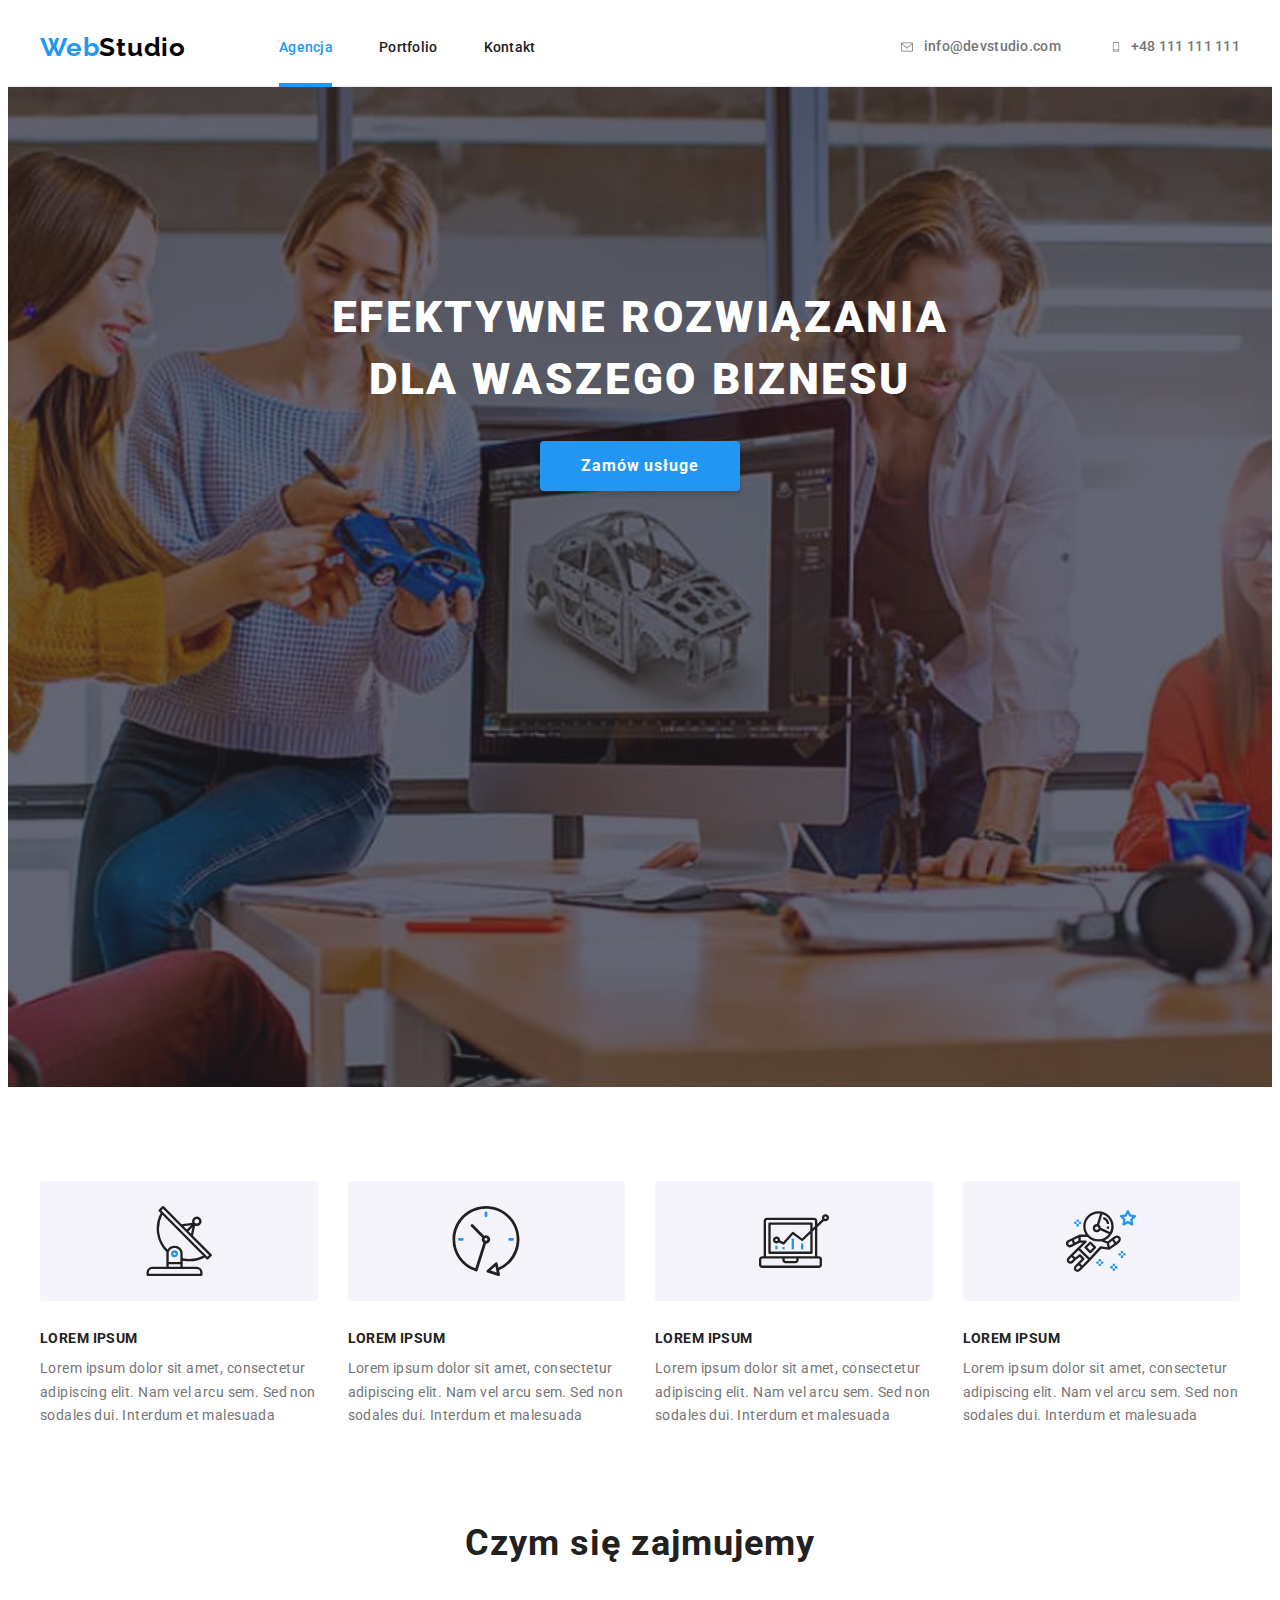
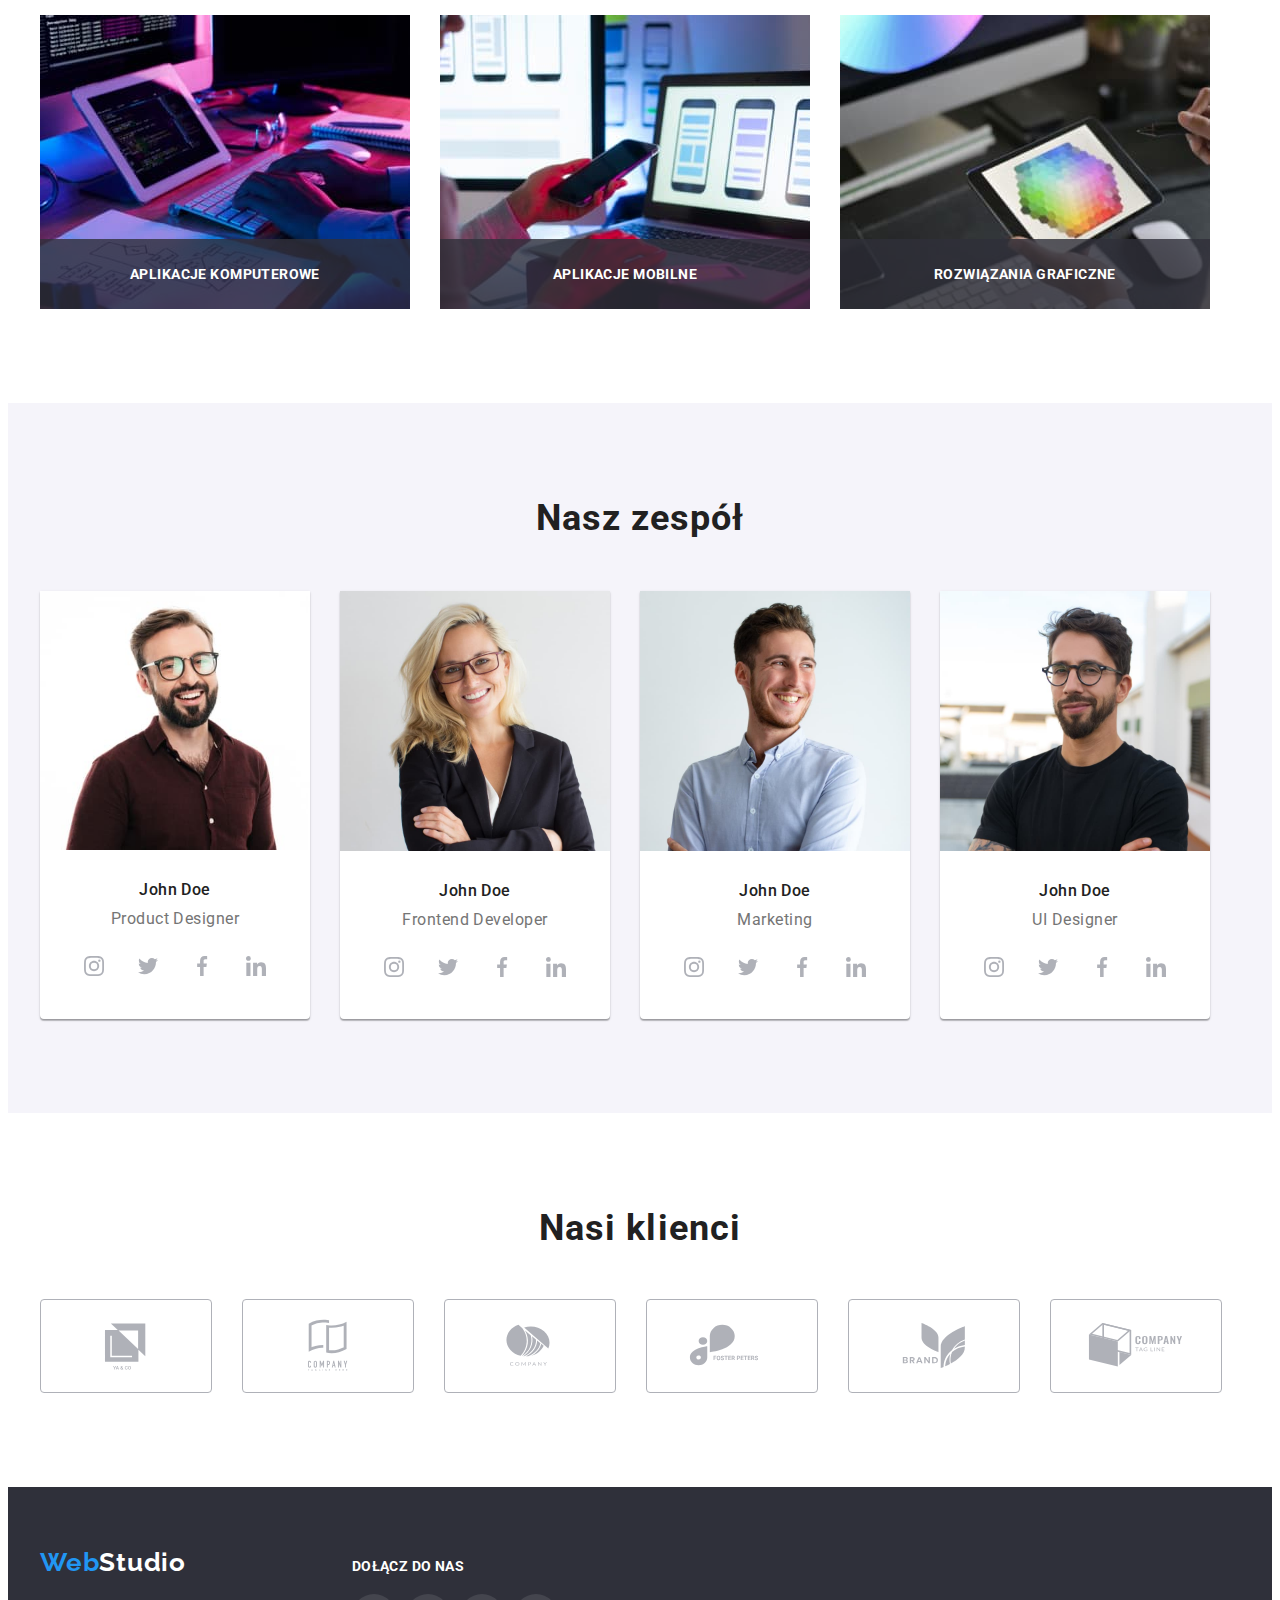
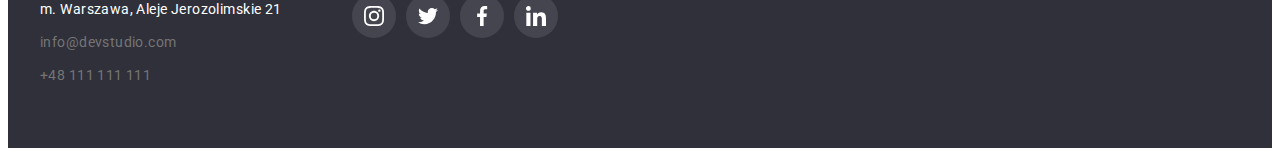
==== index.html @ 90dc6b19 "Initial commit" ====
<!DOCTYPE html>
<html lang="pl">
  <head>
    <meta charset="UTF-8" />
    <meta http-equiv="X-UA-Compatible" content="IE=edge" />
    <meta name="viewport" content="width=device-width, initial-scale=1.0" />
    <title>WebStudio</title>

    <link rel="preconnect" href="https://fonts.googleapis.com" />
    <link rel="preconnect" href="https://fonts.gstatic.com" crossorigin />
    <link
      href="https://fonts.googleapis.com/css2?family=Raleway:wght@700&family=Roboto:wght@400;500;700;900&display=swap"
      rel="stylesheet"
    />
    <link
      rel="stylesheet"
      href="https://cdnjs.cloudflare.com/ajax/libs/modern-normalize/2.0.0/modern-normalize.min.css"
      integrity="sha512-4xo8blKMVCiXpTaLzQSLSw3KFOVPWhm/TRtuPVc4WG6kUgjH6J03IBuG7JZPkcWMxJ5huwaBpOpnwYElP/m6wg=="
      crossorigin="anonymous"
      referrerpolicy="no-referrer"
    />
    <link rel="stylesheet" href="./css/styles.css" />
  </head>

  <body>
    <header class="border">
      <div class="header container">
        <a href="./index.html" class="logo-web"
          >Web<span class="logo-studio">Studio</span></a
        >
        <nav>
          <ul class="header-nav">
            <li>
              <a class="header-link current" href="./index.html">Agencja</a>
              <div class="underscore-index"></div>
            </li>
            <li>
              <a class="header-link" href="./portfolio.html">Portfolio</a>
            </li>
            <li>
              <a class="header-link" href="./index.html">Kontakt</a>
            </li>
          </ul>
        </nav>
        <ul class="header-mail-tel">
          <li class="header-mail-box">
            <a class="header-contact" href="mailto:info@devstudio.com">
              <svg
              class="header-icon" 
              width="16px"
              height="12px">
                <use href="./images/icons.svg#icon-envelope-1"></use>
              </svg>info@devstudio.com</a>
          </li>
          <li class="header-tel-box">
            <a class="header-contact" href="tel:+48111111111">
              <svg
              class="header-icon"
              width="10px"
              height="16px">
                <use href="./images/icons.svg#icon-smartphone"></use>
              </svg>+48 111 111 111</a>
             
          </li>
        </ul>
      </div>
    </header>

    <main>
      <section class="webstudio-section">
        <div class="container">
          <h1 class="webstudio-h1">
            EFEKTYWNE ROZWIĄZANIA DLA WASZEGO BIZNESU
          </h1>
          <button data-modal-open class="button-webstudio" type="button">Zamów usługe</button>
          <div class="backdrop is-hidden" data-modal>
            <div class="modal">
              <button class="close" data-modal-close>
                <svg width="11" height="11">
                 <use href="./images/close-icon.svg#icon-Vector"></use>
                </svg>
              </button>
            </div>
          </div>
        </div>
      </section>
      <section class="section">
        <div class="container">
          <ul class="lorem-section">
            <li>
            <div class="lorem-block">
              <svg 
              class="lorem-icon"
              width="70px"
              height="70px">
                <use href="./images/icons.svg#icon-aerial"></use>
              </svg>
               </div>
              <h2 class="lorem-h2">LOREM IPSUM</h2>
              <p class="paragraph-lorem">
                Lorem ipsum dolor sit amet, consectetur adipiscing elit. Nam vel
                arcu sem. Sed non sodales dui. Interdum et malesuada
              </p>
            </li>

            <li>
              <div class="lorem-block">
                <svg
              class="lorem-icon"
               width="70px"
              height="70px">
                <use href="./images/icons.svg#icon-clock-1"></use>
              </svg>
              </div>
              <h2 class="lorem-h2">LOREM IPSUM</h2>
              <p class="paragraph-lorem">
                Lorem ipsum dolor sit amet, consectetur adipiscing elit. Nam vel
                arcu sem. Sed non sodales dui. Interdum et malesuada
              </p>
            </li>

            <li>
                <div class="lorem-block">
                  <svg
              class="lorem-icon"
               width="70px"
              height="70px">
                <use href="./images/icons.svg#icon-diagram-1"></use>
              </svg>
               </div>
              <h2 class="lorem-h2">LOREM IPSUM</h2>
              <p class="paragraph-lorem">
                Lorem ipsum dolor sit amet, consectetur adipiscing elit. Nam vel
                arcu sem. Sed non sodales dui. Interdum et malesuada
              </p>
            </li>

            <li>
              <div class="lorem-block">
                <svg
              class="lorem-icon"
              width="70px"
              height="70px">
                <use href="./images/icons.svg#icon-astronaut-1"></use>
            </svg>
            </div>
              <h2 class="lorem-h2">LOREM IPSUM</h2>
              <p class="paragraph-lorem">
                Lorem ipsum dolor sit amet, consectetur adipiscing elit. Nam vel
                arcu sem. Sed non sodales dui. Interdum et malesuada
              </p>
            </li>

          </ul>
        </div>
      </section>
      <section class="section work">
        <div class="container">
          <h2 class="our-job-h2">Czym się zajmujemy</h2>
          <ul class="our-job-block">
            <li class="img-label">
              <img
                src="./images/img.jpg"
                alt="typing on keyboard"
                width="370"
                height="294"
              />
                <p class="label">Aplikacje komputerowe</p>
            </li>
            <li class="img-label">
              <img
                src="./images/box2.jpg"
                alt="phone holding"
                width="370"
                height="294"
              />
                <p class="label">Aplikacje mobilne</p>
            </li>
            <li class="img-label">
              <img
                src="./images/box3.jpg"
                alt="tablet holding"
                width="370"
                height="294"
              />
                <p class="label">Rozwiązania graficzne</p>
            </li>
          </ul>
        </div>
      </section>
      <section class="our-team section">
        <div class="container">
          <h2 class="our-team-h2">Nasz zespół</h2>

          <ul class="our-team-block">
            <li class="our-team-frame">
              <img
                src="./images/img(1).jpg"
                alt="smiling man"
                width="270"
                height="260"
              />
              <div class="under-photo">
                <h3 class="photo-name">John Doe</h3>
                <p class="work-position">Product Designer</p>
               <ul class="social-media">
                <li>
                    <a href="#" class="social-media-icons">
                      <svg
                        class="media-icons"
                        width="20px"
                        height="20px"
                      >
                        <use
                          href="./images/icons.svg#icon-instagram-2"
                        ></use>
                      </svg>
                    </a>
                </li>

                <li>
                    <a href="#" class="social-media-icons">
                      <svg
                        class="media-icons"
                        width="20px"
                        height="20px"
                      >
                        <use
                          href="./images/icons.svg#icon-twitter-1"
                        ></use>
                      </svg>
                    </a>
                </li>
                <li>
                    <a href="#" class="social-media-icons">
                      <svg
                        class="media-icons"
                        width="20px"
                        height="20px"
                      >
                        <use
                          href="./images/icons.svg#icon-facebook-1"
                        ></use>
                      </svg>
                    </a>
                </li>
                <li>
                    <a href="#" class="social-media-icons">
                      <svg
                        class="media-icons"
                        width="20px"
                        height="20px"
                      >
                        <use
                          href="./images/icons.svg#icon-linkedin-1"
                        ></use>
                      </svg>
                    </a>
                </li>
                </ul>
                 </div>
                </li>

            <li class="our-team-frame">
              <img
                src="./images/img(2).jpg"
                alt="blond woman smiling"
                width="270"
                height="260"
              />
              <div class="under-photo">
                <h3 class="photo-name">John Doe</h3>
                <p class="work-position">Frontend Developer</p>
                <ul class="social-media">
                <li>
                    <a href="#" class="social-media-icons">
                      <svg
                        class="media-icons"
                        width="20px"
                        height="20px"
                      >
                        <use
                          href="./images/icons.svg#icon-instagram-2"
                        ></use>
                      </svg>
                    </a>
                </li>
                <li>
                    <a href="#" class="social-media-icons">
                      <svg
                        class="media-icons"
                        width="20px"
                        height="20px"
                      >
                        <use
                          href="./images/icons.svg#icon-twitter-1"
                        ></use>
                      </svg>
                    </a>
                </li>
                <li>
                    <a href="#" class="social-media-icons">
                      <svg
                        class="media-icons"
                        width="20px"
                        height="20px"
                      >
                        <use
                          href="./images/icons.svg#icon-facebook-1"
                        ></use>
                      </svg>
                    </a>
                </li>
                <li>
                    <a href="#" class="social-media-icons">
                      <svg
                        class="media-icons"
                        width="20px"
                        height="20px"
                      >
                        <use
                          href="./images/icons.svg#icon-linkedin-1"
                        ></use>
                      </svg>
                    </a>
                </li>
           </ul>
             </div>
          </li>

            <li class="our-team-frame">
              <img
                src="./images/img(3).jpg"
                alt="smiling man"
                width="270"
                height="260"
              />
              <div class="under-photo">
                <h3 class="photo-name">John Doe</h3>
                <p class="work-position">Marketing</p>
             
               <ul class="social-media">
                <li>
                    <a href="#" class="social-media-icons">
                      <svg
                        class="media-icons"
                        width="20px"
                        height="20px"
                      >
                        <use
                          href="./images/icons.svg#icon-instagram-2"
                        ></use>
                      </svg>
                    </a>
                </li>
                <li>
                    <a href="#" class="social-media-icons">
                      <svg
                        class="media-icons"
                        width="20px"
                        height="20px"
                      >
                        <use
                          href="./images/icons.svg#icon-twitter-1"
                        ></use>
                      </svg>
                    </a>
                </li>
                <li>
                    <a href="#" class="social-media-icons">
                      <svg
                        class="media-icons"
                        width="20px"
                        height="20px"
                      >
                        <use
                          href="./images/icons.svg#icon-facebook-1"
                        ></use>
                      </svg>
                    </a>
                </li>
                <li>
                    <a href="#" class="social-media-icons">
                      <svg
                        class="media-icons"
                        width="20px"
                        height="20px"
                      >
                        <use
                          href="./images/icons.svg#icon-linkedin-1"
                        ></use>
                      </svg>
                    </a>
                     </li>
                </ul>
                </div>
                </li>

            <li class="our-team-frame">
              <img
                src="./images/img(4).jpg"
                alt="man with glasses"
                width="270"
                height="260"
              />
              <div class="under-photo">
                <h3 class="photo-name">John Doe</h3>
                <p class="work-position">UI Designer</p>
             
               <ul class="social-media">
                <li>
                    <a href="#" class="social-media-icons">
                      <svg
                        class="media-icons"
                        width="20px"
                        height="20px"
                      >
                        <use
                          href="./images/icons.svg#icon-instagram-2"
                        ></use>
                      </svg>
                    </a>
                </li>
                <li>
                    <a href="#" class="social-media-icons">
                      <svg
                        class="media-icons"
                        width="20px"
                        height="20px"
                      >
                        <use
                          href="./images/icons.svg#icon-twitter-1"
                        ></use>
                      </svg>
                    </a>
                </li>
                <li>
                    <a href="#" class="social-media-icons">
                      <svg
                        class="media-icons"
                        width="20px"
                        height="20px"
                      >
                        <use
                          href="./images/icons.svg#icon-facebook-1"
                        ></use>
                      </svg>
                    </a>
                </li>
                <li>
                    <a href="#" class="social-media-icons">
                      <svg
                        class="media-icons"
                        width="20px"
                        height="20px"
                      >
                        <use
                          href="./images/icons.svg#icon-linkedin-1"
                        ></use>
                      </svg>
                  </a>
                </div>
                </li>
              </ul>
              </div>
      </section>

       <section class="clients-section">
        <div class="container">
          <h2 class="our-clients-h2">Nasi klienci</h2>
          <ul class="client-icon-block">
            <li>
              <a href="#" class="client-icon-div">
                  <svg
                    class="client-icon"
                    width="106px"
                    height="60px"
                  >
                    <use href="./images/icons.svg#icon-Logo-0"></use>
                  </svg>
                  </a>
            </li>
            <li>
              <a href="#" class="client-icon-div">
                  <svg
                   class="client-icon"
                    width="106px"
                    height="60px"
                  >
                    <use href="./images/icons.svg#icon-Logo-1"></use>
            </svg>
            </a>
            </li>
            <li>
              <a href="#" class="client-icon-div">
                  <svg
                    class="client-icon"
                    width="106px"
                    height="60px"
                  >
                    <use href="./images/icons.svg#icon-Logo-2"></use>
            </svg>
            </a>
            </li>
            <li>
              <a href="#" class="client-icon-div">
                  <svg
                    class="client-icon"
                    width="106px"
                    height="60px"
                  >
                    <use href="./images/icons.svg#icon-Logo-3"></use>
                  </svg>
                  </a>
            </li>
            <li>
              <a href="#" class="client-icon-div">
                  <svg
                    class="client-icon"
                    width="106px"
                    height="60px"
                  >
                    <use href="./images/icons.svg#icon-Logo-4"></use>
                  </svg>
                  </a>
            </li>
            <li>
              <a href="#" class="client-icon-div">
                  <svg
                   class="client-icon"
                    width="106px"
                    height="60px"
                  >
                    <use href="./images/icons.svg#icon-Logo-5"></use>
                  </svg>
                  </a>
            </li>
          </ul>
      </section>
    </main>

    <footer>
      <div class="container one-block">
        <div>
        <a href="./index.html" class="logo-web-footer"
          >Web<span class="logo-footer">Studio</span></a
        >
        <address class="footer-address">
          <ul>
            <li class="footer-between">
              <a
                class="footer-link"
                href="address:m.warszawa,alejejerozolimskie21"
                >m. Warszawa, Aleje Jerozolimskie 21</a
              >
            </li>
            <li class="footer-between">
              <a class="footer-link2" href="mailto:info@devstudio.com"
                >info@devstudio.com</a
              >
            </li>
            <li class="footer-between">
              <a class="footer-link2" href="tel:+48111111111"
                >+48 111 111 111</a
              >
            </li>
          </ul>
        </address>
        </div>

        <div class="block-two">
            <p class="join-us-h3">DOŁĄCZ DO NAS</p>
            <ul class="footer-media">
              <li>
                <a href="#" class="footer-icon-li">
                <svg
                class="footer-icon"
                width="20px"
                height="20px">
                  <use href="./images/icons.svg#icon-instagram-2"></use>
                </svg>
                </a>
              </li>
              <li>
                <a href="#" class="footer-icon-li">
                <svg
                class="footer-icon"
                width="20px"
                height="20px">
                  <use href="./images/icons.svg#icon-twitter-1"></use>
                </svg>
                </a>
              </li>
              <li>
                <a href="#" class="footer-icon-li">
                <svg
                class="footer-icon"
                width="20px"
                height="20px">
                  <use href="./images/icons.svg#icon-facebook-1"></use>
                </svg>
                </a>
              </li>
              <li>
                <a href="#" class="footer-icon-li">
                <svg
                class="footer-icon"
                width="20px"
                height="20px">
                  <use href="./images/icons.svg#icon-linkedin-1"></use>
                </svg>
                </a>
              </li>
            </ul>
        </div>
    </div>
    </footer>
  <script src="./js/modal.js"></script>
  </body>
</html>
---- css/styles.css ----
:root {
  --font-primary: "Roboto", sans-serif;
  --font-secondary: "Raleway", sans-serif;
  --color-primary: #212121;
  --color-secondary: #757575;
  --color-light: #ffffff;
  --color-hover: #2196f3;
  --background-color: #f5f4fa;
}

body {
  font-family: var(--font-primary);
  background: var(--color-light);
  color: var(--color-primary);
  font-size: 14px;
  letter-spacing: 0.03em;
}

h1,
h2,
h3,
h4,
h5,
h6,
p {
  margin: 0;
}

img {
  display: block;
  max-width: 100%;
  height: auto;
}

ul,
ol {
  list-style: none;
  padding-left: 0;
  margin: 0;
}

.section {
  padding-top: 94px;
  padding-bottom: 94px;
}

.container {
  width: 1200px;
  margin: 0 auto;
  padding: 0 15px;
}

.header {
  display: flex;
  align-items: center;
}

.border {
  border-bottom: 1px solid #ececec;
}

address {
  font-style: normal;
}

a {
  text-decoration: none;
}

.header-link {
  color: #212121;
  font-weight: 500;
  font-size: 14px;
  line-height: 1.1;
  letter-spacing: 0.02em;
  transition: color 250ms cubic-bezier(0.4, 0, 0.2, 1);
}

.header-nav {
  display: flex;
  column-gap: 46px;
  padding: 31px 0;
}

nav {
  margin-left: 93px;
}

.current {
  color: #2196f3;
}

.underscore-index {
  position: relative;
  background: #2196f3;
  top: 28px;
  border-radius: 2px;
}

.underscore-index::after {
  content: "";
  display: block;
  position: absolute;
  width: 53px;
  height: 4px;
  background-color: #2196f3;
}

.underscore-portfolio {
  position: relative;
  background: #2196f3;
  top: 28px;
  border-radius: 2px;
}

.underscore-portfolio::after {
  content: "";
  display: block;
  position: absolute;
  width: 58px;
  height: 4px;
  background-color: #2196f3;
}

.header-link:hover,
.header-link:focus {
  color: #2196f3;
}

.header-mail-tel {
  display: flex;
  margin-left: auto;
  gap: 50px;
}

.header-mail-box {
  width: 161px;
  height: 16px;
}

.header-tel-box {
  height: 16px;
}

.header-icon {
  fill: currentColor;
  margin-right: 10px;
}

.header-contact {
  color: #757575;
  font-size: 14px;
  line-height: 1.1;
  font-weight: 500;
  letter-spacing: 0.02em;
  display: flex;
  align-items: center;
  transition: color 250ms cubic-bezier(0.4, 0, 0.2, 1);
}

.header-contact:hover,
.header-contact:focus {
  color: #2196f3;
}

.button-block {
  display: flex;
  justify-content: center;
  margin-bottom: 56px;
  gap: 8px;
}

.button-link {
  cursor: pointer;
  font-weight: 500;
  font-size: 16px;
  line-height: 1.6;
  letter-spacing: 0.03em;
  background: #f5f4fa;
  border-radius: 4px;
  color: #212121;
  border: #f5f4fa;
  font-family: inherit;
  display: block;
  border: none;
  padding: 6px 22px;
  transition: 250ms cubic-bezier(0.4, 0, 0.2, 1);
  transition-property: color, background-color, box-shadow;
}

.button-link:hover,
.button-link:focus {
  background-color: #2196f3;
  color: #ffffff;
  box-shadow: inset 0px 2px 2px 0 rgba(0, 0, 0, 0.12),
    inset 0 1px 2px 0 rgba(0, 0, 0, 0.08), inset 0 3px 1px 0 rgba(0, 0, 0, 0.1);
}

.portfolio-frame {
  width: 370px;
}

.portfolio-link {
  display: block;
  transition: box-shadow 250ms cubic-bezier(0.4, 0, 0.2, 1);
}

.portfolio-link:hover,
.portfolio-link:focus {
  box-shadow: 1px 4px 6px 0 rgba(0, 0, 0, 0.16), 0 4px 4px 0 rgba(0, 0, 0, 0.06),
    0 1px 1px 0 rgba(0, 0, 0, 0.12);
}

.div-portfolio-img {
  overflow: hidden;
  position: relative;
}

.paragraph-img {
  font-family: "Roboto";
  font-weight: 400;
  font-size: 18px;
  line-height: 1.6;
  letter-spacing: 0.03em;
  color: #fff;
  padding: 30px 24px;
}

.portfolio-overlay {
  position: absolute;
  inset: 0;
  padding: 0.5em;
  width: 370px;
  height: 294px;
  background-color: rgba(33, 150, 243, 0.9);
  transform: translateY(100%);
  transition: 250ms cubic-bezier(0.4, 0, 0.2, 1);
}

.portfolio-link:hover .portfolio-overlay,
.portfolio-link:focus .portfolio-overlay {
  transform: translateY(0);
}

.h3-portfolio {
  color: #212121;
  font-size: 18px;
  line-height: 2;
  font-weight: 700;
  letter-spacing: 0.06em;
  margin-bottom: 4px;
}

.under-frame {
  padding: 20px 24px;
  border: 1px solid #eeeeee;
  border-top: 0;
}

.paragraph-portfolio {
  color: #757575;
  font-size: 16px;
  line-height: 1.9;
  font-weight: 400;
  letter-spacing: 0.03em;
}

.block {
  display: flex;
  gap: 30px;
  flex-wrap: wrap;
}

footer {
  background: #2f303a;
  padding: 60px 0;
}

.logo-footer {
  color: #ffffff;
}

.logo-web-footer {
  color: #2196f3;
  font-family: Raleway;
  font-size: 26px;
  line-height: 1.2;
  font-weight: 700;
  letter-spacing: 0.03em;
}

.footer-address {
  margin-top: 20px;
}

.footer-link {
  color: #ffffff;
  font-size: 14px;
  line-height: 1.7;
  font-weight: 400;
  letter-spacing: 0.03em;
  transition: color 250ms cubic-bezier(0.4, 0, 0.2, 1);
}

.footer-link:hover,
.footer-link:focus {
  color: #2196f3;
}

.footer-link2 {
  color: #757575;
  font-size: 14px;
  line-height: 1.7;
  font-weight: 400;
  letter-spacing: 0.03em;
  transition: color 250ms cubic-bezier(0.4, 0, 0.2, 1);
}

.one-block {
  display: flex;
  align-items: baseline;
}

.join-us-h3 {
  display: flex;
  color: #ffffff;
  font-size: 14px;
  font-weight: 700;
  line-height: 16px;
  letter-spacing: 0.03em;
}

.block-two {
  margin-left: 70px;
}

.footer-media {
  justify-content: center;
  display: flex;
  gap: 10px;
  margin-top: 20px;
}

.footer-icon-li {
  display: flex;
  background-color: rgba(255, 255, 255, 0.1);
  fill: #fff;
  width: 44px;
  height: 44px;
  border-radius: 50%;
  transition: background-color 250ms cubic-bezier(0.4, 0, 0.2, 1);
}

.footer-icon {
  fill: #fff;
  margin: 12px;
}

.footer-icon-li:hover,
.footer-icon-li:focus {
  background-color: #2196f3;
}

.footer-between:not(:last-child) {
  margin-bottom: 9px;
}

.footer-link2:hover,
.footer-link2:focus {
  color: #2196f3;
}

.webstudio-h1 {
  box-sizing: border-box;
  width: 696px;
  font-size: 44px;
  line-height: 1.4;
  font-weight: 900;
  letter-spacing: 0.06em;
  text-transform: uppercase;
  color: #ffffff;
  text-align: center;
  margin: 0 auto;
  margin-bottom: 30px;
}

.webstudio-section {
  background-color: #2f303a;
  padding: 200px 0;
  background-image: linear-gradient(
      rgba(47, 48, 58, 0.4),
      rgba(47, 48, 58, 0.4)
    ),
    url(../images/image-header.jpg);
  background-position: center;
  background-size: cover;
  max-width: 1600px;
  min-height: 600px;
  margin: 0 auto;
}

.button-webstudio {
  font-family: "Roboto";
  background: #2196f3;
  color: #ffffff;
  font-size: 16px;
  line-height: 1.9;
  font-weight: 700;
  display: block;
  border: none;
  cursor: pointer;
  align-items: center;
  text-align: center;
  padding: 10px 41px;
  margin: 0 auto;
  letter-spacing: 0.06em;
  box-shadow: 0px 4px 4px rgba(0, 0, 0, 0.15);
  border-radius: 4px;
}

.is-hidden {
  pointer-events: none;
  visibility: hidden;
  opacity: 0;
}
.backdrop {
  position: fixed;
  width: 100%;
  height: 100%;
  left: 0px;
  top: 0px;
  background-color: rgba(0, 0, 0, 0.2);
  transition: visibility 250ms cubic-bezier(0.4, 0, 0.2, 1),
    opacity 250ms cubic-bezier(0.4, 0, 0.2, 1);
}

.modal {
  width: 528px;
  height: 581px;
  background: #ffffff;
  box-shadow: 0px 1px 3px rgba(0, 0, 0, 0.12), 0px 1px 1px rgba(0, 0, 0, 0.14),
    0px 2px 1px rgba(0, 0, 0, 0.2);
  top: 50%;
  left: 50%;
  position: absolute;
  transform: translate(-50%, -50%);
}

@keyframes windowmodel {
  0% {
    transform: scale(0);
  }
  100% {
    transform: scale(1);
  }
}

.close {
  border: 1px solid rgba(0, 0, 0, 0.1);
  width: 30px;
  height: 30px;
  top: 8px;
  right: 8px;
  background-color: #fff;
  position: absolute;
  border-radius: 50%;
  display: flex;
  align-items: center;
  justify-content: center;
  cursor: pointer;
}

.logo-studio {
  color: #000000;
}

.logo-web {
  color: #2196f3;
  font-family: Raleway;
  font-size: 26px;
  line-height: 1.2;
  font-weight: 700;
  letter-spacing: 0.03em;
}

.lorem-section {
  display: flex;
  gap: 30px;
}

.lorem-block {
  height: 120px;
  background-color: #f5f4fa;
  border-radius: 4px;
  margin-bottom: 30px;
  display: flex;
  align-items: center;
  justify-content: center;
}

.lorem-h2 {
  color: #212121;
  font-size: 14px;
  line-height: 1.1;
  font-weight: 700;
  letter-spacing: 0.03em;
  text-transform: uppercase;
}

.paragraph-lorem {
  color: #757575;
  font-size: 14px;
  line-height: 1.7;
  font-weight: 400;
  letter-spacing: 0.03em;
  margin-top: 10px;
}

.work {
  padding-top: 0;
}

.our-job-h2 {
  color: #212121;
  font-size: 36px;
  line-height: 1.2;
  font-weight: 700;
  text-align: center;
  letter-spacing: 0.03em;
  margin-bottom: 50px;
}

.our-job-block {
  display: flex;
  gap: 30px;
}

.label {
  display: flex;
  justify-content: center;
  align-items: center;
  font-weight: 700;
  font-size: 14px;
  line-height: 1.1;
  letter-spacing: 0.03em;
  text-transform: uppercase;
  color: #ffffff;
  position: absolute;
  width: 100%;
  height: 70px;
  background: rgba(47, 48, 58, 0.8);
  bottom: 0;
}

.img-label {
  position: relative;
  margin: 0;
}

.our-team-h2 {
  color: #212121;
  font-size: 36px;
  line-height: 1.2;
  font-weight: 700;
  text-align: center;
  letter-spacing: 0.03em;
  margin-bottom: 50px;
}

.our-team {
  background: #f5f4fa;
}

.our-team-frame {
  width: 270px;
  background: #ffffff;
  /* material shadow v1 */
  box-shadow: 0px 1px 3px rgba(0, 0, 0, 0.12), 0px 1px 1px rgba(0, 0, 0, 0.14),
    0px 2px 1px rgba(0, 0, 0, 0.2);
  border-radius: 0px 0px 4px 4px;
}

.our-team-block {
  display: flex;
  gap: 30px;
}

.photo-name {
  color: #212121;
  font-size: 16px;
  line-height: 1.2;
  font-weight: 500;
  text-align: center;
  letter-spacing: 0.03em;
}

.under-photo {
  padding-top: 30px;
  padding-bottom: 30px;
}

.our-team-media {
  display: flex;
  max-width: 206px;
  justify-content: space-around;
  margin: auto;
  margin-bottom: 18px;
}

.work-position {
  color: #757575;
  font-size: 16px;
  line-height: 1.2;
  font-weight: 400;
  text-align: center;
  letter-spacing: 0.03em;
  margin-top: 10px;
}

.social-media {
  display: flex;
  margin-top: 16px;
  justify-content: center;
  gap: 10px;
}

.social-media-icons {
  width: 44px;
  height: 44px;
  border-radius: 50%;
  display: flex;
  align-items: center;
  justify-content: center;
  color: #afb1b8;
  transition: color 250ms cubic-bezier(0.4, 0, 0.2, 1),
    background-color 250ms cubic-bezier(0.4, 0, 0.2, 1);
}

.social-media-icons:hover,
.social-media-icons:focus {
  background-color: #2196f3;
  color: #fff;
}

.media-icons {
  fill: currentColor;
}

.clients-section {
  padding: 94px 0;
}

.our-clients-h2 {
  font-family: Roboto;
  font-size: 36px;
  font-weight: 700;
  line-height: 42px;
  letter-spacing: 0.03em;
  text-align: center;
  margin-bottom: 50px;
}

.client-icon-block {
  display: flex;
  gap: 30px;
}

.client-icon-div {
  display: flex;
  width: 170px;
  height: 92px;
  justify-content: center;
  align-items: center;
  border: 1px solid currentColor;
  border-radius: 4px;
  color: rgba(175, 177, 184, 1);
  transition: color 250ms cubic-bezier(0.4, 0, 0.2, 1);
}

.client-icon {
  fill: currentColor;
}

.client-icon-div:hover,
.client-icon-div:focus {
  color: #2196f3;
}
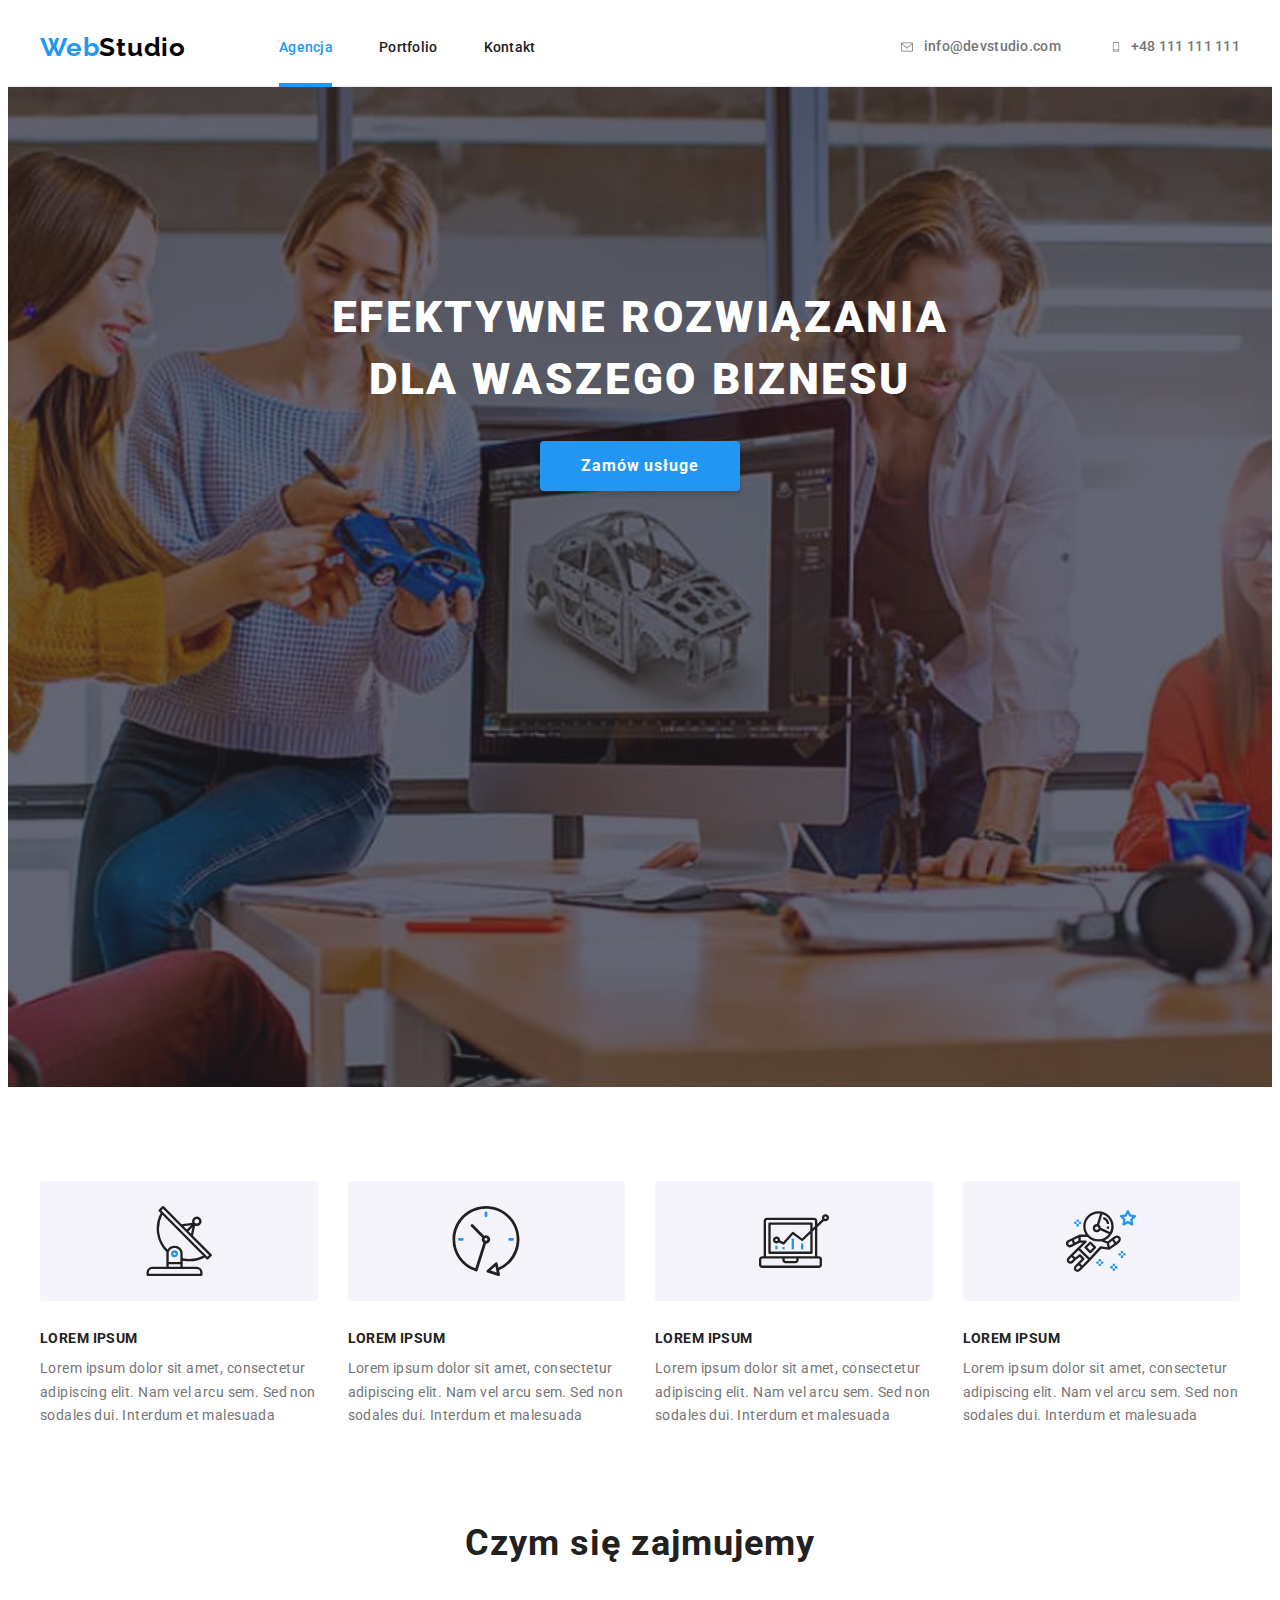
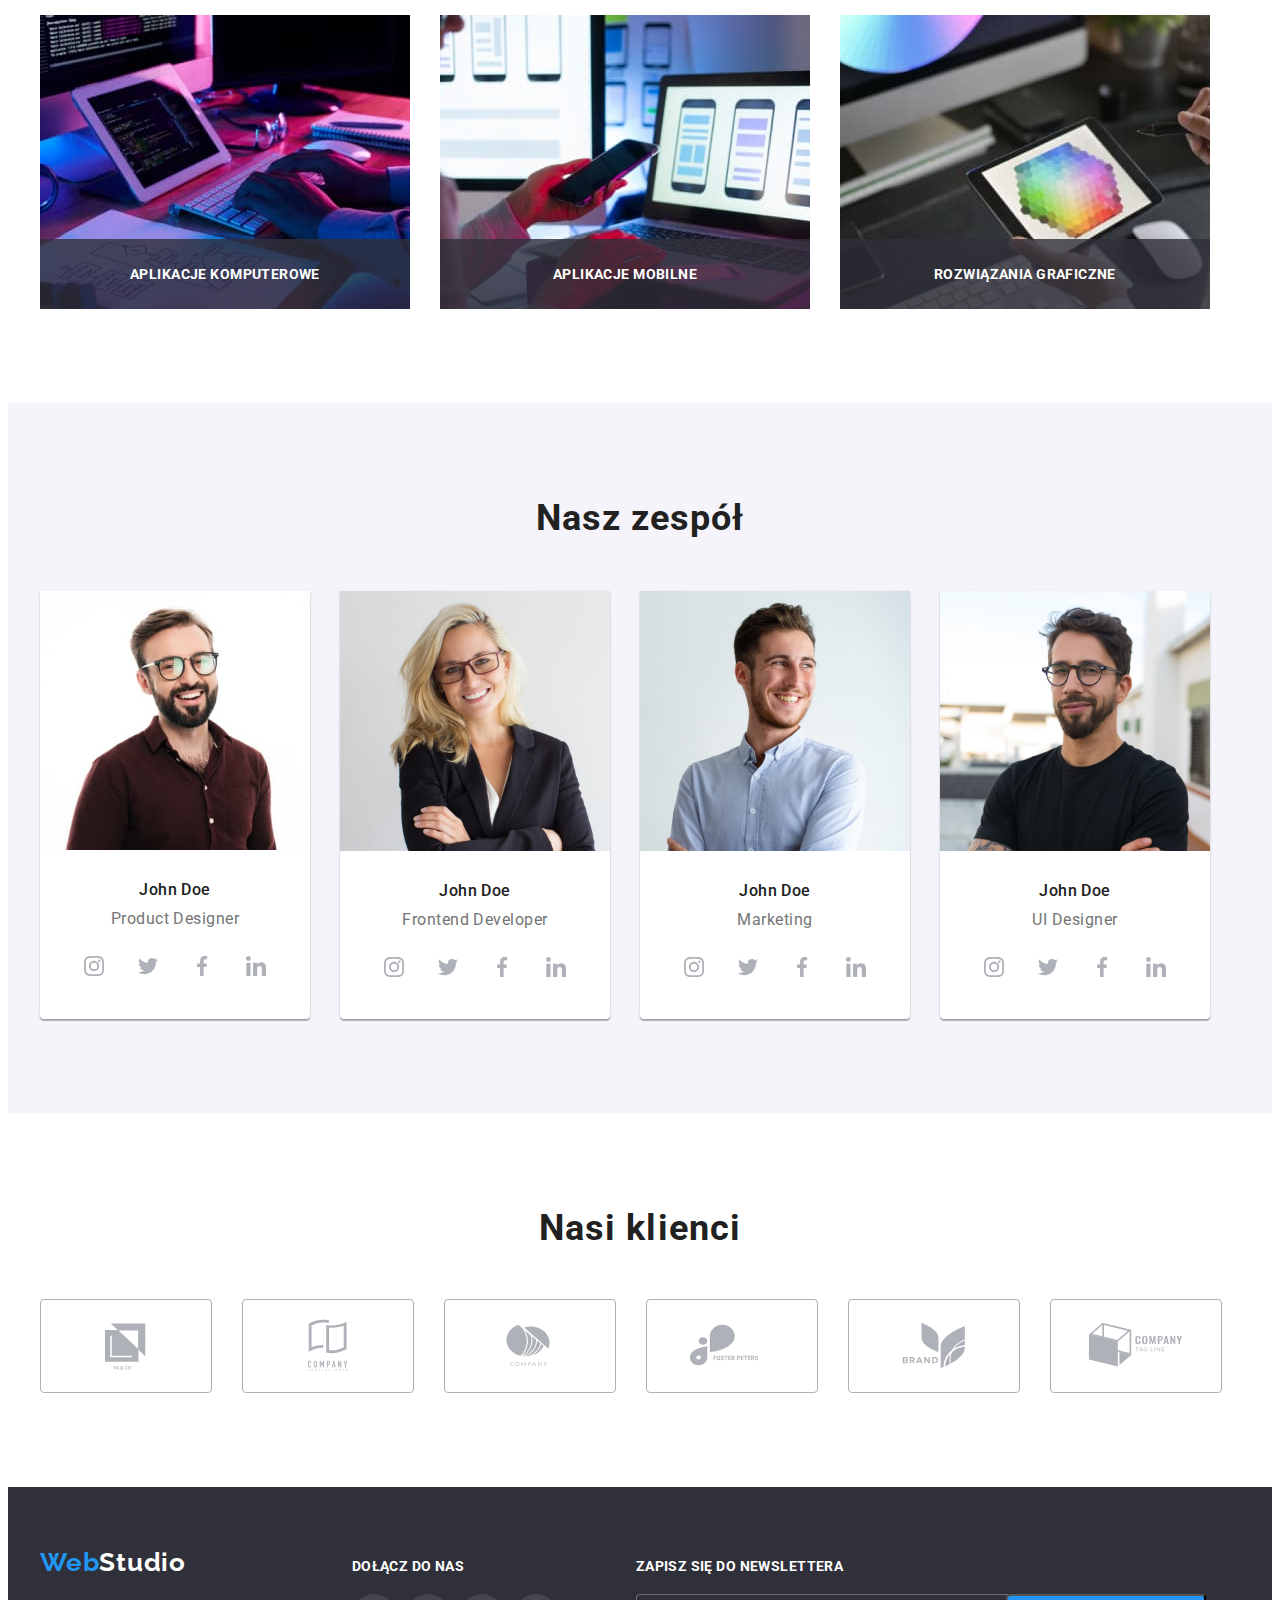
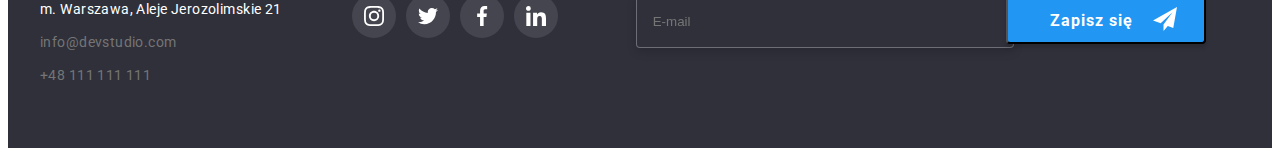
==== commit f79926d4: "git commit -m "feat: hw 06"" ====
--- a/index.html
+++ b/index.html
@@ -49,7 +49,7 @@
               class="header-icon" 
               width="16px"
               height="12px">
-                <use href="./images/icons.svg#icon-envelope-1"></use>
+                <use href="./images/icons.svg/icons.index.svg#icon-envelope-1"></use>
               </svg>info@devstudio.com</a>
           </li>
           <li class="header-tel-box">
@@ -58,7 +58,7 @@
               class="header-icon"
               width="10px"
               height="16px">
-                <use href="./images/icons.svg#icon-smartphone"></use>
+                <use href="./images/icons.svg/icons.index.svg#icon-smartphone"></use>
               </svg>+48 111 111 111</a>
              
           </li>
@@ -73,15 +73,6 @@
             EFEKTYWNE ROZWIĄZANIA DLA WASZEGO BIZNESU
           </h1>
           <button data-modal-open class="button-webstudio" type="button">Zamów usługe</button>
-          <div class="backdrop is-hidden" data-modal>
-            <div class="modal">
-              <button class="close" data-modal-close>
-                <svg width="11" height="11">
-                 <use href="./images/close-icon.svg#icon-Vector"></use>
-                </svg>
-              </button>
-            </div>
-          </div>
         </div>
       </section>
       <section class="section">
@@ -93,7 +84,7 @@
               class="lorem-icon"
               width="70px"
               height="70px">
-                <use href="./images/icons.svg#icon-aerial"></use>
+                <use href="./images/icons.svg/icons.index.svg#icon-aerial"></use>
               </svg>
                </div>
               <h2 class="lorem-h2">LOREM IPSUM</h2>
@@ -109,7 +100,7 @@
               class="lorem-icon"
                width="70px"
               height="70px">
-                <use href="./images/icons.svg#icon-clock-1"></use>
+                <use href="./images/icons.svg/icons.index.svg#icon-clock-1"></use>
               </svg>
               </div>
               <h2 class="lorem-h2">LOREM IPSUM</h2>
@@ -125,7 +116,7 @@
               class="lorem-icon"
                width="70px"
               height="70px">
-                <use href="./images/icons.svg#icon-diagram-1"></use>
+                <use href="./images/icons.svg/icons.index.svg#icon-diagram-1"></use>
               </svg>
                </div>
               <h2 class="lorem-h2">LOREM IPSUM</h2>
@@ -141,7 +132,7 @@
               class="lorem-icon"
               width="70px"
               height="70px">
-                <use href="./images/icons.svg#icon-astronaut-1"></use>
+                <use href="./images/icons.svg/icons.index.svg#icon-astronaut-1"></use>
             </svg>
             </div>
               <h2 class="lorem-h2">LOREM IPSUM</h2>
@@ -212,47 +203,47 @@
                         height="20px"
                       >
                         <use
-                          href="./images/icons.svg#icon-instagram-2"
-                        ></use>
-                      </svg>
-                    </a>
-                </li>
-
-                <li>
-                    <a href="#" class="social-media-icons">
-                      <svg
-                        class="media-icons"
-                        width="20px"
-                        height="20px"
-                      >
-                        <use
-                          href="./images/icons.svg#icon-twitter-1"
-                        ></use>
-                      </svg>
-                    </a>
-                </li>
-                <li>
-                    <a href="#" class="social-media-icons">
-                      <svg
-                        class="media-icons"
-                        width="20px"
-                        height="20px"
-                      >
-                        <use
-                          href="./images/icons.svg#icon-facebook-1"
-                        ></use>
-                      </svg>
-                    </a>
-                </li>
-                <li>
-                    <a href="#" class="social-media-icons">
-                      <svg
-                        class="media-icons"
-                        width="20px"
-                        height="20px"
-                      >
-                        <use
-                          href="./images/icons.svg#icon-linkedin-1"
+                          href="./images/icons.svg/icons.index.svg#icon-instagram-2"
+                        ></use>
+                      </svg>
+                    </a>
+                </li>
+
+                <li>
+                    <a href="#" class="social-media-icons">
+                      <svg
+                        class="media-icons"
+                        width="20px"
+                        height="20px"
+                      >
+                        <use
+                          href="./images/icons.svg/icons.index.svg#icon-twitter-1"
+                        ></use>
+                      </svg>
+                    </a>
+                </li>
+                <li>
+                    <a href="#" class="social-media-icons">
+                      <svg
+                        class="media-icons"
+                        width="20px"
+                        height="20px"
+                      >
+                        <use
+                          href="./images/icons.svg/icons.index.svg#icon-facebook-1"
+                        ></use>
+                      </svg>
+                    </a>
+                </li>
+                <li>
+                    <a href="#" class="social-media-icons">
+                      <svg
+                        class="media-icons"
+                        width="20px"
+                        height="20px"
+                      >
+                        <use
+                          href="./images/icons.svg/icons.index.svg#icon-linkedin-1"
                         ></use>
                       </svg>
                     </a>
@@ -280,46 +271,46 @@
                         height="20px"
                       >
                         <use
-                          href="./images/icons.svg#icon-instagram-2"
-                        ></use>
-                      </svg>
-                    </a>
-                </li>
-                <li>
-                    <a href="#" class="social-media-icons">
-                      <svg
-                        class="media-icons"
-                        width="20px"
-                        height="20px"
-                      >
-                        <use
-                          href="./images/icons.svg#icon-twitter-1"
-                        ></use>
-                      </svg>
-                    </a>
-                </li>
-                <li>
-                    <a href="#" class="social-media-icons">
-                      <svg
-                        class="media-icons"
-                        width="20px"
-                        height="20px"
-                      >
-                        <use
-                          href="./images/icons.svg#icon-facebook-1"
-                        ></use>
-                      </svg>
-                    </a>
-                </li>
-                <li>
-                    <a href="#" class="social-media-icons">
-                      <svg
-                        class="media-icons"
-                        width="20px"
-                        height="20px"
-                      >
-                        <use
-                          href="./images/icons.svg#icon-linkedin-1"
+                          href="./images/icons.svg/icons.index.svg#icon-instagram-2"
+                        ></use>
+                      </svg>
+                    </a>
+                </li>
+                <li>
+                    <a href="#" class="social-media-icons">
+                      <svg
+                        class="media-icons"
+                        width="20px"
+                        height="20px"
+                      >
+                        <use
+                          href="./images/icons.svg/icons.index.svg#icon-twitter-1"
+                        ></use>
+                      </svg>
+                    </a>
+                </li>
+                <li>
+                    <a href="#" class="social-media-icons">
+                      <svg
+                        class="media-icons"
+                        width="20px"
+                        height="20px"
+                      >
+                        <use
+                          href="./images/icons.svg/icons.index.svg#icon-facebook-1"
+                        ></use>
+                      </svg>
+                    </a>
+                </li>
+                <li>
+                    <a href="#" class="social-media-icons">
+                      <svg
+                        class="media-icons"
+                        width="20px"
+                        height="20px"
+                      >
+                        <use
+                          href="./images/icons.svg/icons.index.svg#icon-linkedin-1"
                         ></use>
                       </svg>
                     </a>
@@ -348,46 +339,46 @@
                         height="20px"
                       >
                         <use
-                          href="./images/icons.svg#icon-instagram-2"
-                        ></use>
-                      </svg>
-                    </a>
-                </li>
-                <li>
-                    <a href="#" class="social-media-icons">
-                      <svg
-                        class="media-icons"
-                        width="20px"
-                        height="20px"
-                      >
-                        <use
-                          href="./images/icons.svg#icon-twitter-1"
-                        ></use>
-                      </svg>
-                    </a>
-                </li>
-                <li>
-                    <a href="#" class="social-media-icons">
-                      <svg
-                        class="media-icons"
-                        width="20px"
-                        height="20px"
-                      >
-                        <use
-                          href="./images/icons.svg#icon-facebook-1"
-                        ></use>
-                      </svg>
-                    </a>
-                </li>
-                <li>
-                    <a href="#" class="social-media-icons">
-                      <svg
-                        class="media-icons"
-                        width="20px"
-                        height="20px"
-                      >
-                        <use
-                          href="./images/icons.svg#icon-linkedin-1"
+                          href="./images/icons.svg/icons.index.svg#icon-instagram-2"
+                        ></use>
+                      </svg>
+                    </a>
+                </li>
+                <li>
+                    <a href="#" class="social-media-icons">
+                      <svg
+                        class="media-icons"
+                        width="20px"
+                        height="20px"
+                      >
+                        <use
+                          href="./images/icons.svg/icons.index.svg#icon-twitter-1"
+                        ></use>
+                      </svg>
+                    </a>
+                </li>
+                <li>
+                    <a href="#" class="social-media-icons">
+                      <svg
+                        class="media-icons"
+                        width="20px"
+                        height="20px"
+                      >
+                        <use
+                          href="./images/icons.svg/icons.index.svg#icon-facebook-1"
+                        ></use>
+                      </svg>
+                    </a>
+                </li>
+                <li>
+                    <a href="#" class="social-media-icons">
+                      <svg
+                        class="media-icons"
+                        width="20px"
+                        height="20px"
+                      >
+                        <use
+                          href="./images/icons.svg/icons.index.svg#icon-linkedin-1"
                         ></use>
                       </svg>
                     </a>
@@ -416,46 +407,46 @@
                         height="20px"
                       >
                         <use
-                          href="./images/icons.svg#icon-instagram-2"
-                        ></use>
-                      </svg>
-                    </a>
-                </li>
-                <li>
-                    <a href="#" class="social-media-icons">
-                      <svg
-                        class="media-icons"
-                        width="20px"
-                        height="20px"
-                      >
-                        <use
-                          href="./images/icons.svg#icon-twitter-1"
-                        ></use>
-                      </svg>
-                    </a>
-                </li>
-                <li>
-                    <a href="#" class="social-media-icons">
-                      <svg
-                        class="media-icons"
-                        width="20px"
-                        height="20px"
-                      >
-                        <use
-                          href="./images/icons.svg#icon-facebook-1"
-                        ></use>
-                      </svg>
-                    </a>
-                </li>
-                <li>
-                    <a href="#" class="social-media-icons">
-                      <svg
-                        class="media-icons"
-                        width="20px"
-                        height="20px"
-                      >
-                        <use
-                          href="./images/icons.svg#icon-linkedin-1"
+                          href="./images/icons.svg/icons.index.svg#icon-instagram-2"
+                        ></use>
+                      </svg>
+                    </a>
+                </li>
+                <li>
+                    <a href="#" class="social-media-icons">
+                      <svg
+                        class="media-icons"
+                        width="20px"
+                        height="20px"
+                      >
+                        <use
+                          href="./images/icons.svg/icons.index.svg#icon-twitter-1"
+                        ></use>
+                      </svg>
+                    </a>
+                </li>
+                <li>
+                    <a href="#" class="social-media-icons">
+                      <svg
+                        class="media-icons"
+                        width="20px"
+                        height="20px"
+                      >
+                        <use
+                          href="./images/icons.svg/icons.index.svg#icon-facebook-1"
+                        ></use>
+                      </svg>
+                    </a>
+                </li>
+                <li>
+                    <a href="#" class="social-media-icons">
+                      <svg
+                        class="media-icons"
+                        width="20px"
+                        height="20px"
+                      >
+                        <use
+                          href="./images/icons.svg/icons.index.svg#icon-linkedin-1"
                         ></use>
                       </svg>
                   </a>
@@ -476,7 +467,7 @@
                     width="106px"
                     height="60px"
                   >
-                    <use href="./images/icons.svg#icon-Logo-0"></use>
+                    <use href="./images/icons.svg/icons.index.svg#icon-Logo-0"></use>
                   </svg>
                   </a>
             </li>
@@ -487,7 +478,7 @@
                     width="106px"
                     height="60px"
                   >
-                    <use href="./images/icons.svg#icon-Logo-1"></use>
+                    <use href="./images/icons.svg/icons.index.svg#icon-Logo-1"></use>
             </svg>
             </a>
             </li>
@@ -498,7 +489,7 @@
                     width="106px"
                     height="60px"
                   >
-                    <use href="./images/icons.svg#icon-Logo-2"></use>
+                    <use href="./images/icons.svg/icons.index.svg#icon-Logo-2"></use>
             </svg>
             </a>
             </li>
@@ -509,7 +500,7 @@
                     width="106px"
                     height="60px"
                   >
-                    <use href="./images/icons.svg#icon-Logo-3"></use>
+                    <use href="./images/icons.svg/icons.index.svg#icon-Logo-3"></use>
                   </svg>
                   </a>
             </li>
@@ -520,7 +511,7 @@
                     width="106px"
                     height="60px"
                   >
-                    <use href="./images/icons.svg#icon-Logo-4"></use>
+                    <use href="./images/icons.svg/icons.index.svg#icon-Logo-4"></use>
                   </svg>
                   </a>
             </li>
@@ -531,7 +522,7 @@
                     width="106px"
                     height="60px"
                   >
-                    <use href="./images/icons.svg#icon-Logo-5"></use>
+                    <use href="./images/icons.svg/icons.index.svg#icon-Logo-5"></use>
                   </svg>
                   </a>
             </li>
@@ -577,7 +568,7 @@
                 class="footer-icon"
                 width="20px"
                 height="20px">
-                  <use href="./images/icons.svg#icon-instagram-2"></use>
+                  <use href="./images/icons.svg/icons.index.svg#icon-instagram-2"></use>
                 </svg>
                 </a>
               </li>
@@ -587,7 +578,7 @@
                 class="footer-icon"
                 width="20px"
                 height="20px">
-                  <use href="./images/icons.svg#icon-twitter-1"></use>
+                  <use href="./images/icons.svg/icons.index.svg#icon-twitter-1"></use>
                 </svg>
                 </a>
               </li>
@@ -597,7 +588,7 @@
                 class="footer-icon"
                 width="20px"
                 height="20px">
-                  <use href="./images/icons.svg#icon-facebook-1"></use>
+                  <use href="./images/icons.svg/icons.index.svg#icon-facebook-1"></use>
                 </svg>
                 </a>
               </li>
@@ -607,14 +598,107 @@
                 class="footer-icon"
                 width="20px"
                 height="20px">
-                  <use href="./images/icons.svg#icon-linkedin-1"></use>
+                  <use href="./images/icons.svg/icons.index.svg#icon-linkedin-1"></use>
                 </svg>
                 </a>
               </li>
             </ul>
         </div>
+    <div class="newsletter-footer">
+      <form name="newsletter">
+        <label class="newsletter-label" for="newsletter-email">Zapisz się do newslettera</label>
+        <input class="newsletter-input"
+               type="email"
+               name="newsletter-email"
+               id="newsletter-email"
+               placeholder="E-mail">
+        <button class="newsletter-button" type="submit">
+          Zapisz się
+          <svg  class="newsletter-icon" width="24px" height="24px">
+            <use href="./images/icons.svg/icons-form.svg#icon-send"></use>icon-send
+          </svg>
+        </button>
+      </form>
+    </div>
     </div>
     </footer>
+    <div class="backdrop is-hidden" data-modal>
+            <div class="modal">
+              <button class="close" data-modal-close>
+                <svg width="11" height="11">
+                 <use href="./images/icons.svg/close-icon.svg#icon-Vector"></use>
+                </svg>
+                </button>
+     <div class="modal-form">
+          <h3 class="form-legend">Zostaw swoje dane w formularzu poniżej</h3>
+          <form name="id-username">
+            <label class="label-form">
+              <span class="label-span">Imie</span>
+              <div class="form-div">
+                <svg class="form-icon" width="18px" height="18px">
+                  <use href="./images/icons.svg/icons-form.svg#icon-human"></use>
+                </svg>
+                <input class="form-input" type="text" name="name"/>
+                </div>
+          </label>
+
+            <label class="label-form">
+              <span class="label-span">Telefon</span>
+              <div class="form-div">
+                <svg class="form-icon" width="19px" height="19px">
+                  <use href="./images/icons.svg/icons-form.svg#icon-earphone"></use>
+                </svg>
+                <input class="form-input" type="phone" name="tel"/>
+                </div>
+              </label>
+
+            <label class="label-form">
+              <span class="label-span">Email</span>
+              <div class="form-div">
+                <svg class="form-icon" width="21px" height="18px">
+                  <use href="./images/icons.svg/icons-form.svg#icon-envelope-form"></use>
+                </svg>
+                <input class="form-input" type="email" name="email"/>
+              </div>
+              </label>
+
+            <label class="label-form comment">
+              <span class="label-span">Komentarz</span>
+              <div class="comment-div">
+                <textarea
+                  class="textarea-input"
+                  name="comment"
+                  rows="5"
+                  placeholder="Wprowadź tekst">
+                </textarea>
+              </div>
+            </label>
+            <label class="regulations-label">
+              <input
+                class="form-checkbox"
+                type="checkbox"
+                name="terms-of-service"
+              />
+              <div class="square-svg">
+                <svg class="checkbox-icon" width="16px" height="15px">
+                  <use href="./images/icons.svg/icons-form.svg#square-icon"></use>
+                </svg>
+              </div>
+              <div class="tick-svg">
+                <svg class="checkbox-icon" width="16px" height="15px">
+                  <use href="./images/icons.svg/icons-form.svg#icon-tick"></use>
+                </svg>
+              </div>
+              <span class="form-regulations"
+                >Oświadczam iż akceptuję
+                <a class="regulations" href="#">Regulamin</a> i
+                <a class="regulations" href="#">Politykę Prywatności</a>.</span>
+            </label>
+            <button class="form-button" type="submit">Wyślij</button>
+          </form>
+          </div>
+        </div>
+          </div>
   <script src="./js/modal.js"></script>
   </body>
 </html>
--- a/css/styles.css
+++ b/css/styles.css
@@ -368,6 +368,59 @@
 .footer-link2:hover,
 .footer-link2:focus {
   color: #2196f3;
+}
+
+.newsletter-footer {
+  margin-left: 78px;
+}
+
+.newsletter-label {
+  display: flex;
+  font-family: "Roboto";
+  font-style: normal;
+  font-weight: 700;
+  font-size: 14px;
+  line-height: 1.1;
+  letter-spacing: 0.03em;
+  text-transform: uppercase;
+  color: #ffffff;
+  padding-bottom: 20px;
+}
+
+.newsletter-input {
+  position: absolute;
+  width: 358px;
+  height: 50px;
+  border: 1px solid rgba(255, 255, 255, 0.3);
+  filter: drop-shadow(0px 4px 4px rgba(0, 0, 0, 0.15));
+  border-radius: 4px;
+  background-color: #2f303a;
+  padding-left: 16px;
+}
+
+.newsletter-button {
+  position: relative;
+  width: 200px;
+  height: 50px;
+  background-color: #2196f3;
+  box-shadow: 0px 4px 4px rgba(0, 0, 0, 0.15);
+  border-radius: 4px;
+  font-family: "Roboto";
+  font-style: normal;
+  font-weight: 700;
+  font-size: 16px;
+  line-height: 1.9;
+  justify-content: center;
+  align-items: center;
+  letter-spacing: 0.06em;
+  color: #ffffff;
+  margin-left: 370px;
+}
+
+.newsletter-icon {
+  position: relative;
+  top: 5px;
+  left: 16px;
 }
 
 .webstudio-h1 {
@@ -470,6 +523,179 @@
   cursor: pointer;
 }
 
+.modal-form {
+  position: relative;
+  display: flex;
+  flex-direction: column;
+  padding-top: 40px;
+}
+
+.form-legend {
+  font-family: "Roboto";
+  font-weight: 700;
+  font-size: 20px;
+  line-height: 1.15;
+  letter-spacing: 0.03em;
+  align-items: center;
+  text-align: center;
+  color: #212121;
+  margin-top: 2px;
+  margin-bottom: 12px;
+}
+
+.label-form {
+  display: flex;
+  flex-direction: column;
+  align-content: space-around;
+  font-family: "Roboto";
+  font-weight: 400;
+  font-size: 12px;
+  line-height: 1.2;
+  letter-spacing: 0.01em;
+  color: #757575;
+  padding-left: 40px;
+}
+
+.label-span {
+  margin-bottom: 10px;
+}
+
+.comment {
+  padding-bottom: 0;
+  margin-bottom: 20px;
+}
+
+.form-div {
+  display: flex;
+  width: 448px;
+  height: 40px;
+  border: 1px solid rgba(33, 33, 33, 0.2);
+  border-radius: 4px;
+  margin-bottom: 10px;
+}
+
+.form-input {
+  margin: 10px auto 10px 0;
+  width: 366px;
+  height: 20px;
+  border: none;
+  outline-color: transparent;
+}
+
+.comment-div {
+  display: flex;
+  position: relative;
+  width: 448px;
+  border: 1px solid rgba(33, 33, 33, 0.2);
+  border-radius: 4px;
+}
+
+.textarea-input {
+  resize: none;
+  margin: 12px auto;
+  width: 416px;
+  border: none;
+  outline-color: transparent;
+}
+
+.textarea-input::placeholder {
+  font-family: "Roboto";
+  font-style: normal;
+  font-weight: 400;
+  font-size: 12px;
+  line-height: 1.2;
+  letter-spacing: 0.01em;
+  color: rgba(117, 117, 117, 0.5);
+}
+
+.label-form:focus-within .form-div,
+.label-form:focus-within .comment-div {
+  border-color: #2196f3;
+}
+
+.form-icon {
+  fill: #212121;
+  margin: auto;
+}
+
+.label-form:focus-within .form-icon {
+  fill: #2196f3;
+}
+
+.form-checkbox {
+  position: relative;
+  -moz-appearance: none;
+  -webkit-appearance: none;
+  appearance: none;
+  top: 20px;
+  width: 16px;
+  height: 15px;
+}
+
+.square-svg {
+  position: relative;
+  left: 54px;
+}
+
+.tick-svg {
+  position: relative;
+  fill: #fff;
+  background-color: #2196f3;
+  left: 54px;
+  bottom: 19px;
+  width: 16px;
+  height: 17px;
+  border-radius: 4px;
+  visibility: hidden;
+}
+.form-checkbox:checked ~ .tick-svg {
+  visibility: visible;
+}
+.form-checkbox:checked + .square-svg {
+  visibility: hidden;
+}
+
+.form-regulations {
+  position: relative;
+  left: 79px;
+  bottom: 42px;
+  font-family: "Roboto";
+  font-style: normal;
+  font-weight: 400;
+  font-size: 14px;
+  line-height: 1.7;
+  letter-spacing: 0.03em;
+  color: #757575;
+}
+
+.regulations,
+.regulations:hover,
+.regulations:focus,
+.regulations:visited {
+  color: #2196f3;
+}
+
+.regulations-label {
+  padding-left: 55px;
+}
+
+.form-button {
+  position: relative;
+  font-family: "Roboto";
+  font-weight: 700;
+  font-size: 16px;
+  line-height: 1.9;
+  letter-spacing: 0.06em;
+  color: #ffffff;
+  background-color: #2196f3;
+  width: 200px;
+  height: 50px;
+  border: none;
+  border-radius: 4px;
+  margin-left: 164px;
+  bottom: 20px;
+}
+
 .logo-studio {
   color: #000000;
 }
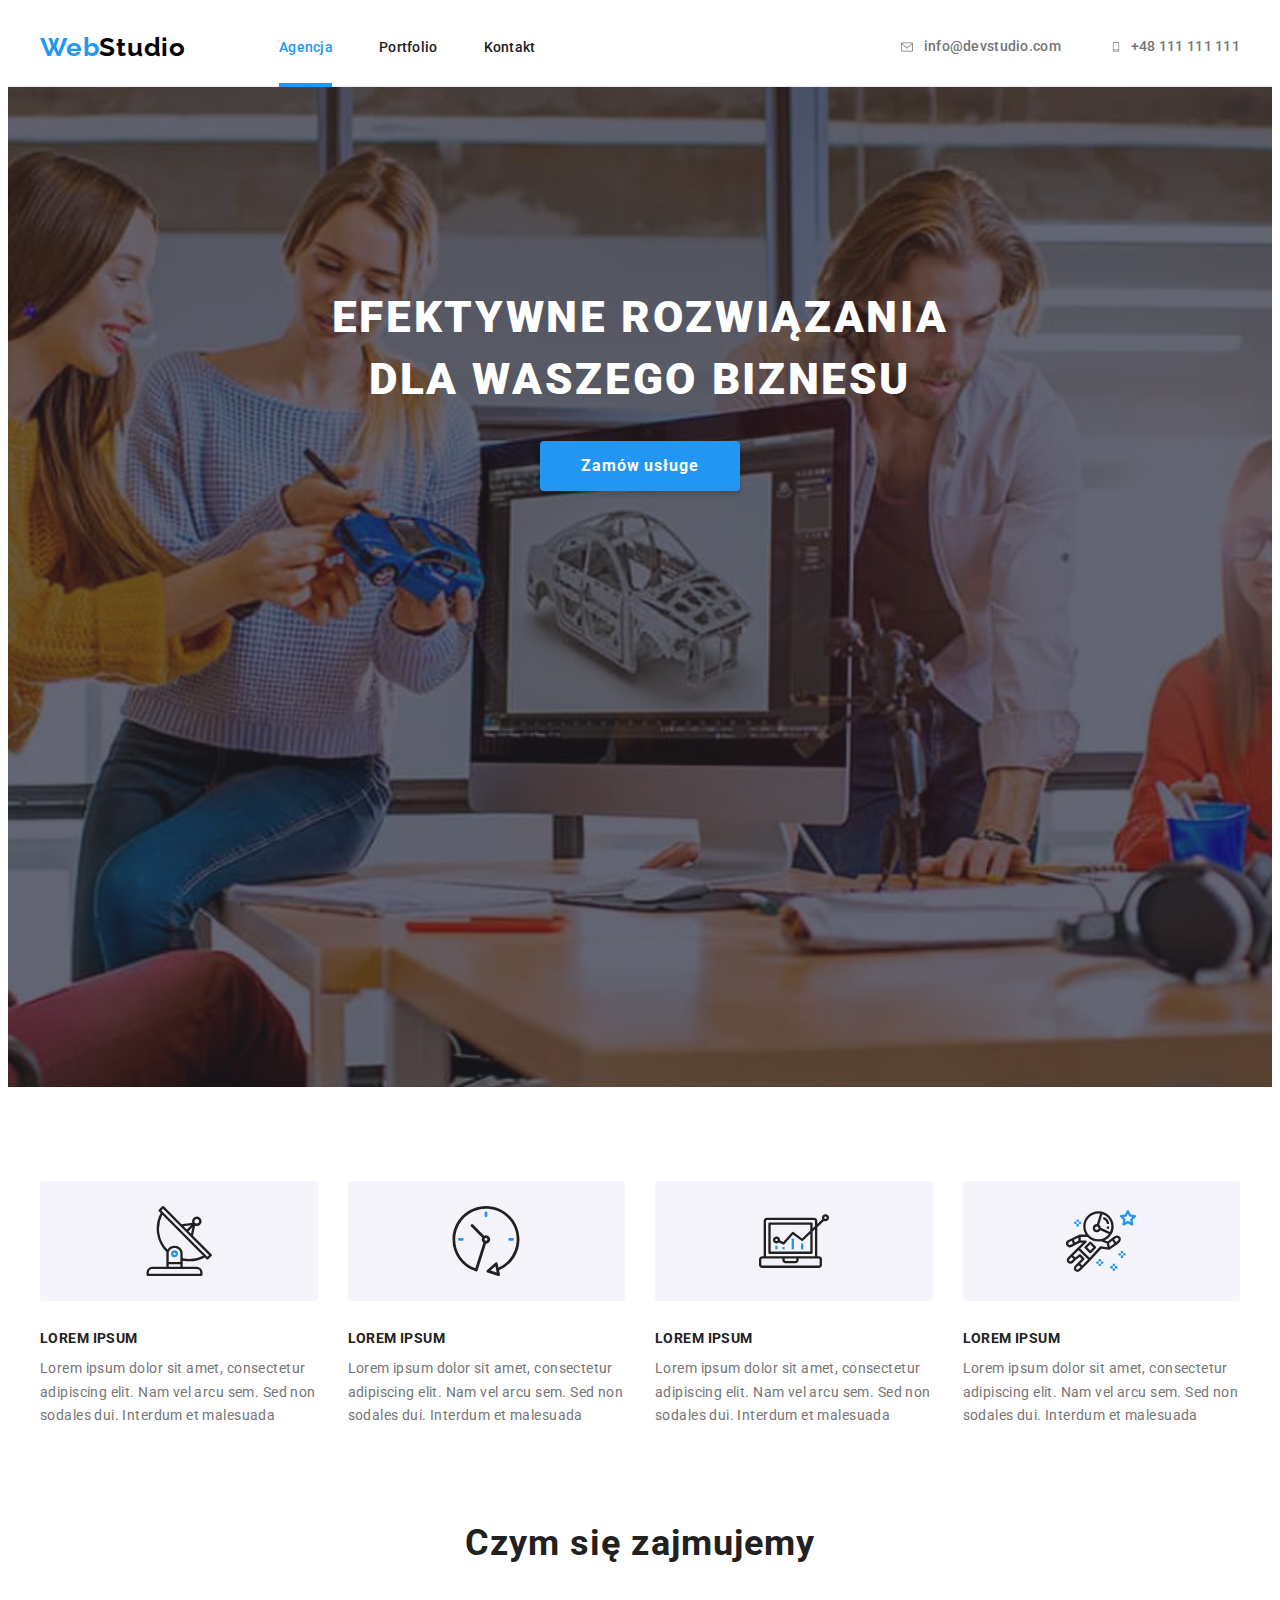
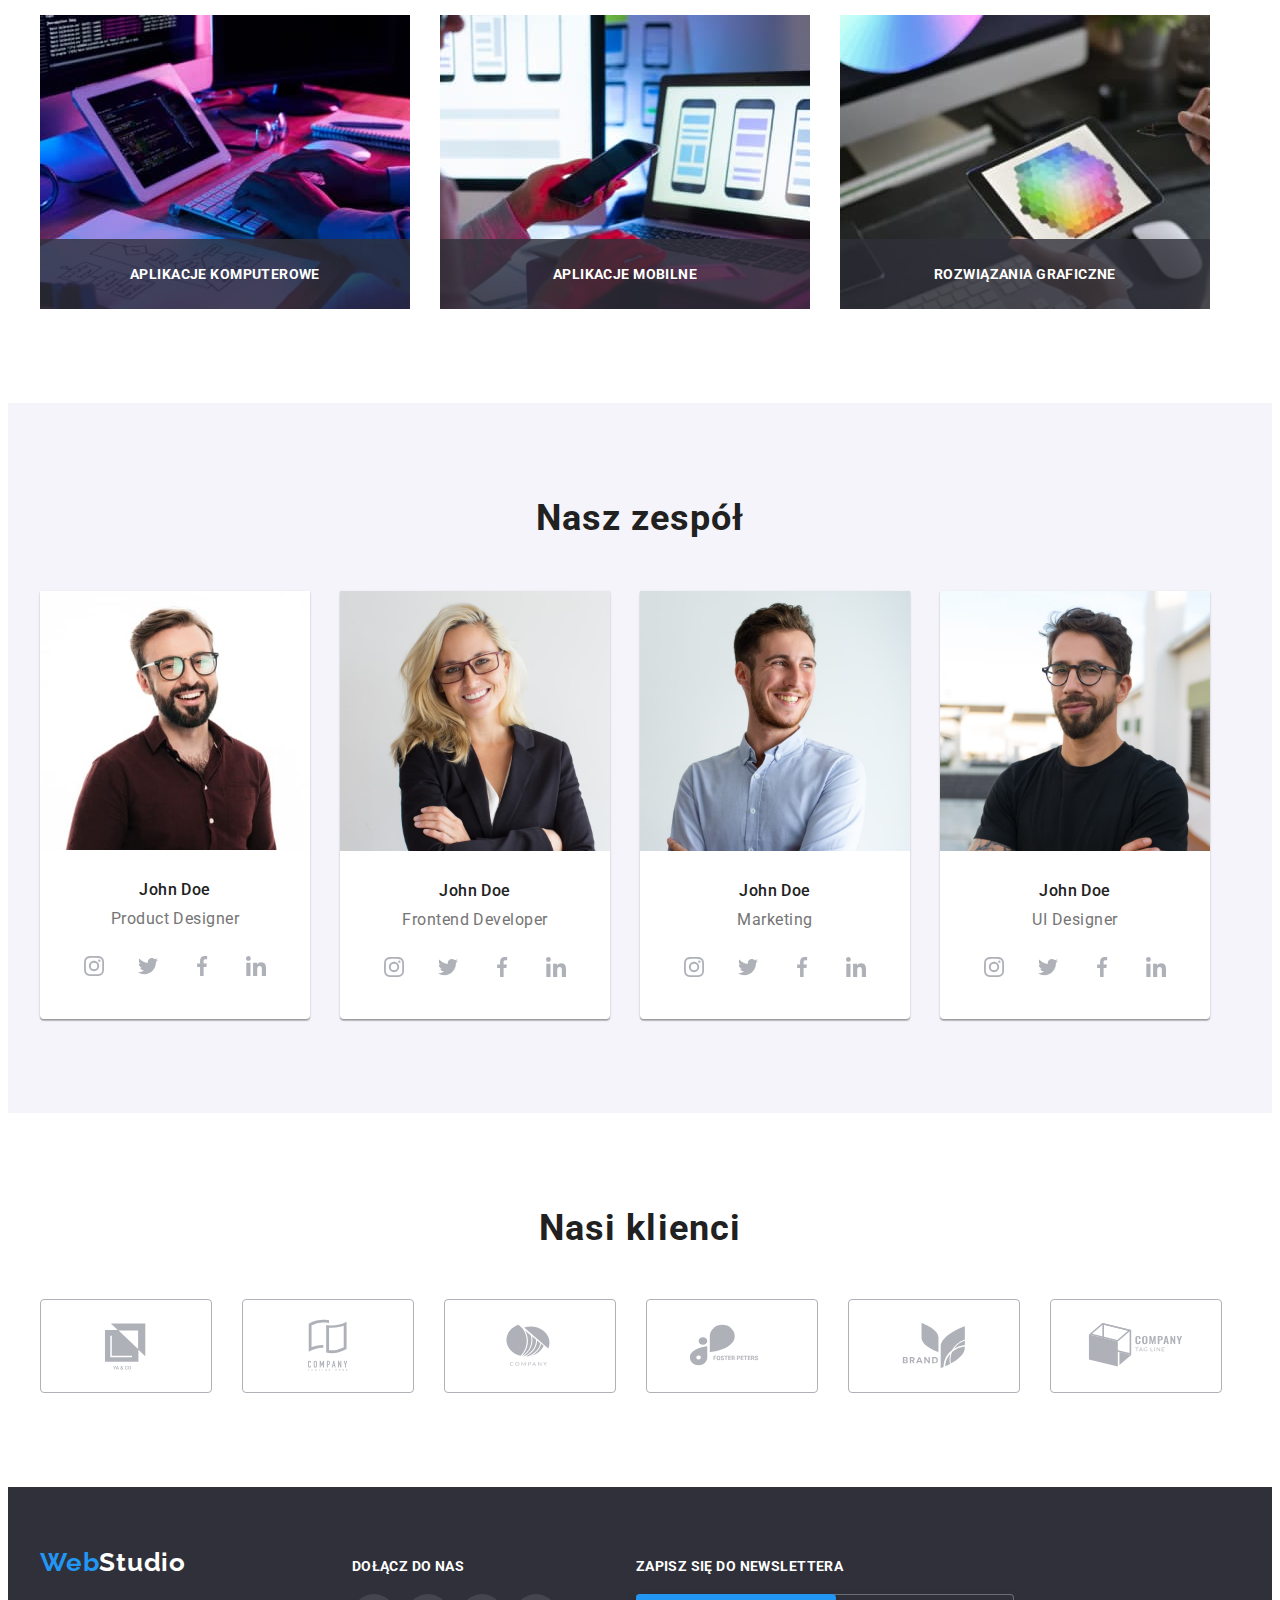
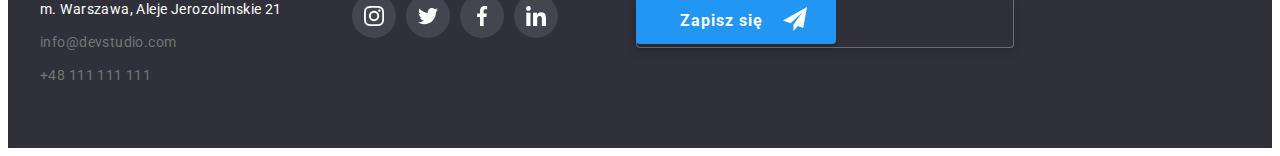
==== commit 484c39c4: "git add" ====
--- a/index.html
+++ b/index.html
@@ -607,6 +607,7 @@
     <div class="newsletter-footer">
       <form name="newsletter">
         <label class="newsletter-label" for="newsletter-email">Zapisz się do newslettera</label>
+        <div class="newsletter-block">
         <input class="newsletter-input"
                type="email"
                name="newsletter-email"
@@ -615,11 +616,13 @@
         <button class="newsletter-button" type="submit">
           Zapisz się
           <svg  class="newsletter-icon" width="24px" height="24px">
-            <use href="./images/icons.svg/icons-form.svg#icon-send"></use>icon-send
+            <use href="./images/icons.svg/icons-form.svg#icon-send"></use>
           </svg>
         </button>
+          </div>
+        </div>
       </form>
-    </div>
+  
     </div>
     </footer>
     <div class="backdrop is-hidden" data-modal>
@@ -629,8 +632,8 @@
                  <use href="./images/icons.svg/close-icon.svg#icon-Vector"></use>
                 </svg>
                 </button>
-     <div class="modal-form">
-          <h3 class="form-legend">Zostaw swoje dane w formularzu poniżej</h3>
+     <div>
+          <p class="form-legend">Zostaw swoje dane w formularzu poniżej</p>
           <form name="id-username">
             <label class="label-form">
               <span class="label-span">Imie</span>
@@ -679,7 +682,7 @@
                 type="checkbox"
                 name="terms-of-service"
               />
-              <div class="square-svg">
+              <div>
                 <svg class="checkbox-icon" width="16px" height="15px">
                   <use href="./images/icons.svg/icons-form.svg#square-icon"></use>
                 </svg>
--- a/css/styles.css
+++ b/css/styles.css
@@ -384,7 +384,7 @@
   letter-spacing: 0.03em;
   text-transform: uppercase;
   color: #ffffff;
-  padding-bottom: 20px;
+  margin-bottom: 20px;
 }
 
 .newsletter-input {
@@ -396,6 +396,11 @@
   border-radius: 4px;
   background-color: #2f303a;
   padding-left: 16px;
+  transition: background-color 250ms cubic-bezier(0.4, 0, 0.2, 1);
+}
+
+.newsletter-input:focus {
+  background-color: #fff;
 }
 
 .newsletter-button {
@@ -414,13 +419,19 @@
   align-items: center;
   letter-spacing: 0.06em;
   color: #ffffff;
-  margin-left: 370px;
+  border: none;
+  cursor: pointer;
 }
 
 .newsletter-icon {
   position: relative;
   top: 5px;
   left: 16px;
+}
+
+.newsletter-block {
+  display: flex;
+  gap: 12px;
 }
 
 .webstudio-h1 {
@@ -497,6 +508,7 @@
   left: 50%;
   position: absolute;
   transform: translate(-50%, -50%);
+  padding: 40px;
 }
 
 @keyframes windowmodel {
@@ -523,13 +535,6 @@
   cursor: pointer;
 }
 
-.modal-form {
-  position: relative;
-  display: flex;
-  flex-direction: column;
-  padding-top: 40px;
-}
-
 .form-legend {
   font-family: "Roboto";
   font-weight: 700;
@@ -539,7 +544,6 @@
   align-items: center;
   text-align: center;
   color: #212121;
-  margin-top: 2px;
   margin-bottom: 12px;
 }
 
@@ -553,54 +557,47 @@
   line-height: 1.2;
   letter-spacing: 0.01em;
   color: #757575;
-  padding-left: 40px;
+  transition: color 250ms cubic-bezier(0.4, 0, 0.2, 1);
+  margin-bottom: 10px;
 }
 
 .label-span {
-  margin-bottom: 10px;
-}
-
-.comment {
-  padding-bottom: 0;
-  margin-bottom: 20px;
+  margin-bottom: 4px;
 }
 
 .form-div {
-  display: flex;
-  width: 448px;
+  position: relative;
+}
+
+.form-input {
+  width: 100%;
+  height: 20px;
+  border: none;
+  outline-color: transparent;
   height: 40px;
   border: 1px solid rgba(33, 33, 33, 0.2);
   border-radius: 4px;
-  margin-bottom: 10px;
-}
-
-.form-input {
-  margin: 10px auto 10px 0;
-  width: 366px;
-  height: 20px;
+  transition: border-color 250ms cubic-bezier(0.4, 0, 0.2, 1);
+  padding-left: 42px;
+}
+
+.comment-div {
+  border: 1px solid rgba(33, 33, 33, 0.2);
+  border-radius: 4px;
+  transition: border-color 250ms cubic-bezier(0.4, 0, 0.2, 1);
+}
+
+.textarea-input {
+  resize: none;
+  padding: 11px 16px;
+  width: 100%;
+  height: 120px;
   border: none;
   outline-color: transparent;
 }
 
-.comment-div {
-  display: flex;
-  position: relative;
-  width: 448px;
-  border: 1px solid rgba(33, 33, 33, 0.2);
-  border-radius: 4px;
-}
-
-.textarea-input {
-  resize: none;
-  margin: 12px auto;
-  width: 416px;
-  border: none;
-  outline-color: transparent;
-}
-
 .textarea-input::placeholder {
   font-family: "Roboto";
-  font-style: normal;
   font-weight: 400;
   font-size: 12px;
   line-height: 1.2;
@@ -608,14 +605,18 @@
   color: rgba(117, 117, 117, 0.5);
 }
 
-.label-form:focus-within .form-div,
+.label-form:focus-within .form-input,
 .label-form:focus-within .comment-div {
   border-color: #2196f3;
 }
 
 .form-icon {
+  position: absolute;
+  top: 50%;
+  left: 12px;
+  transform: translateY(-50%);
   fill: #212121;
-  margin: auto;
+  transition: color 250ms cubic-bezier(0.4, 0, 0.2, 1);
 }
 
 .label-form:focus-within .form-icon {
@@ -632,17 +633,12 @@
   height: 15px;
 }
 
-.square-svg {
-  position: relative;
-  left: 54px;
-}
-
 .tick-svg {
   position: relative;
   fill: #fff;
   background-color: #2196f3;
-  left: 54px;
-  bottom: 19px;
+  left: -16px;
+  bottom: 2px;
   width: 16px;
   height: 17px;
   border-radius: 4px;
@@ -656,9 +652,6 @@
 }
 
 .form-regulations {
-  position: relative;
-  left: 79px;
-  bottom: 42px;
   font-family: "Roboto";
   font-style: normal;
   font-weight: 400;
@@ -675,12 +668,16 @@
   color: #2196f3;
 }
 
+.regulations {
+  transition: color 250ms cubic-bezier(0.4, 0, 0.2, 1);
+}
+
 .regulations-label {
-  padding-left: 55px;
+  display: flex;
+  align-items: center;
 }
 
 .form-button {
-  position: relative;
   font-family: "Roboto";
   font-weight: 700;
   font-size: 16px;
@@ -692,8 +689,10 @@
   height: 50px;
   border: none;
   border-radius: 4px;
-  margin-left: 164px;
-  bottom: 20px;
+  display: block;
+  margin: 0 auto;
+  margin-top: 30px;
+  cursor: pointer;
 }
 
 .logo-studio {
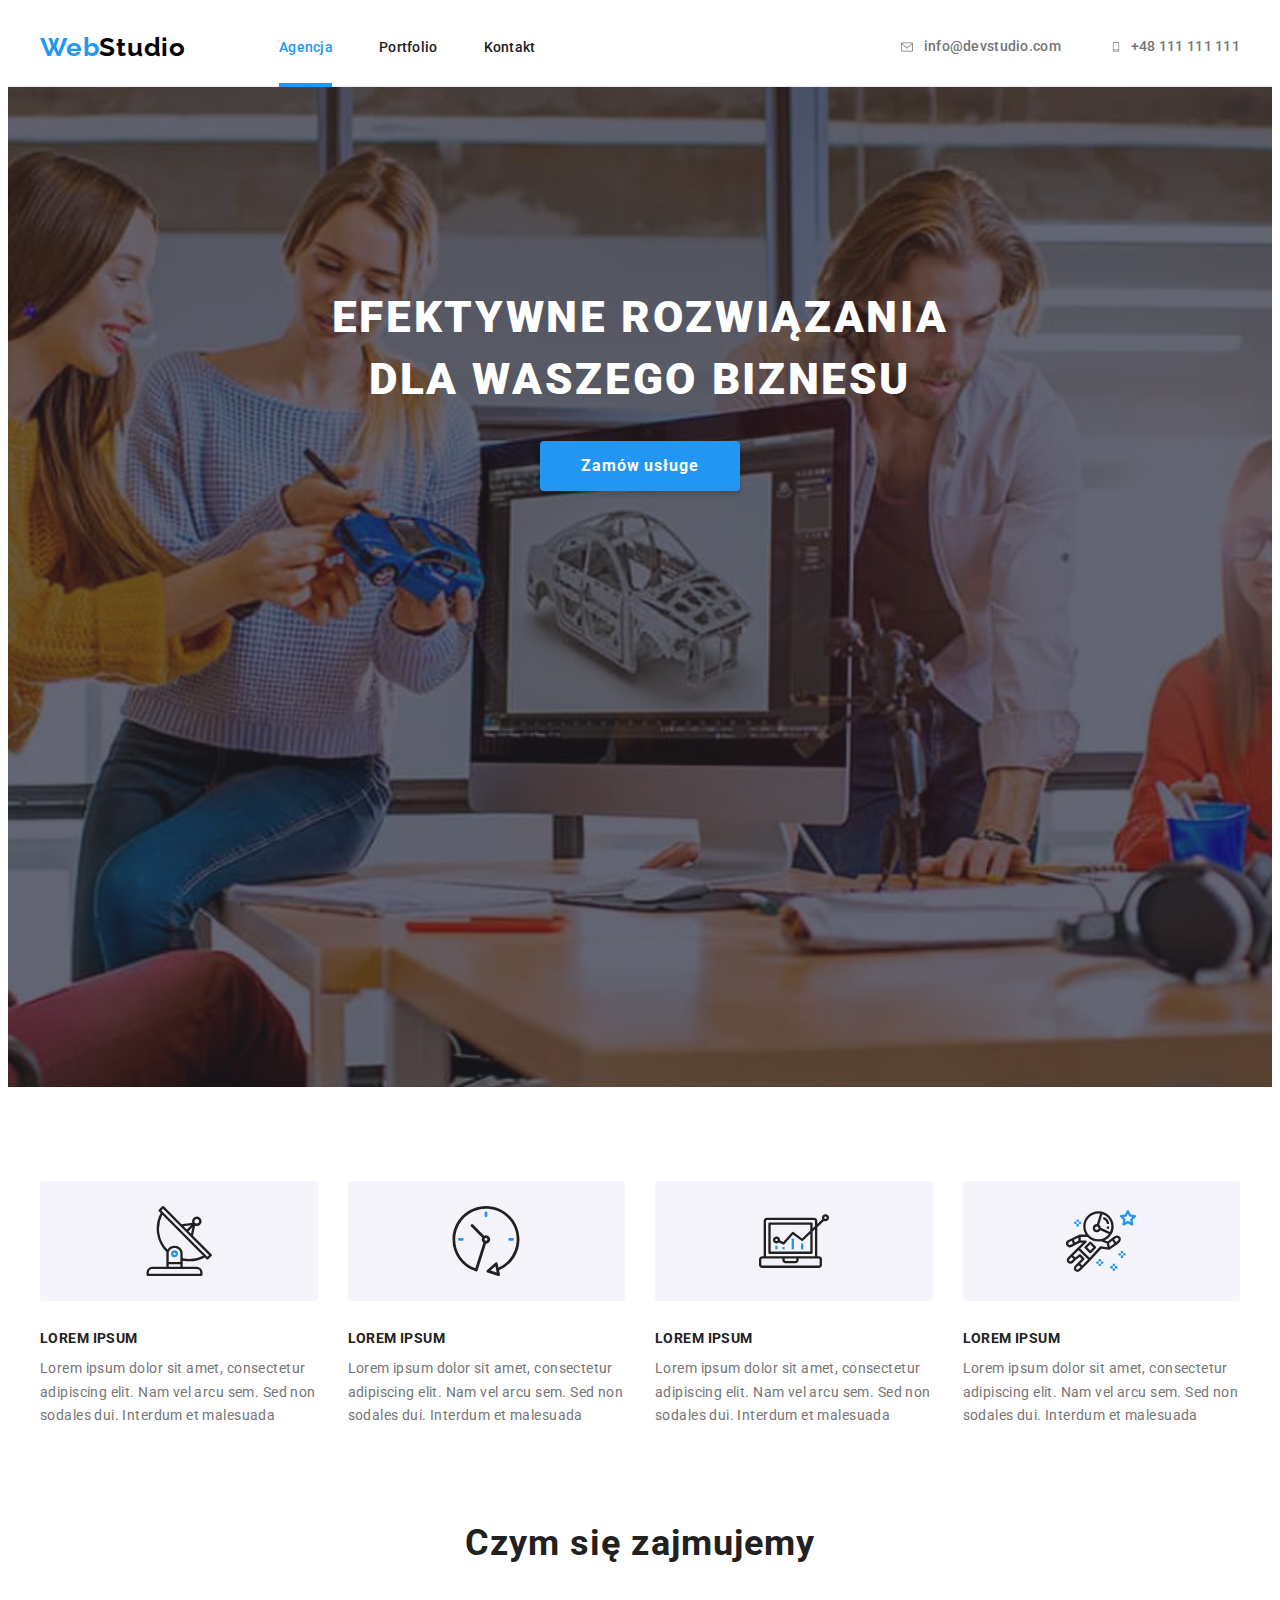
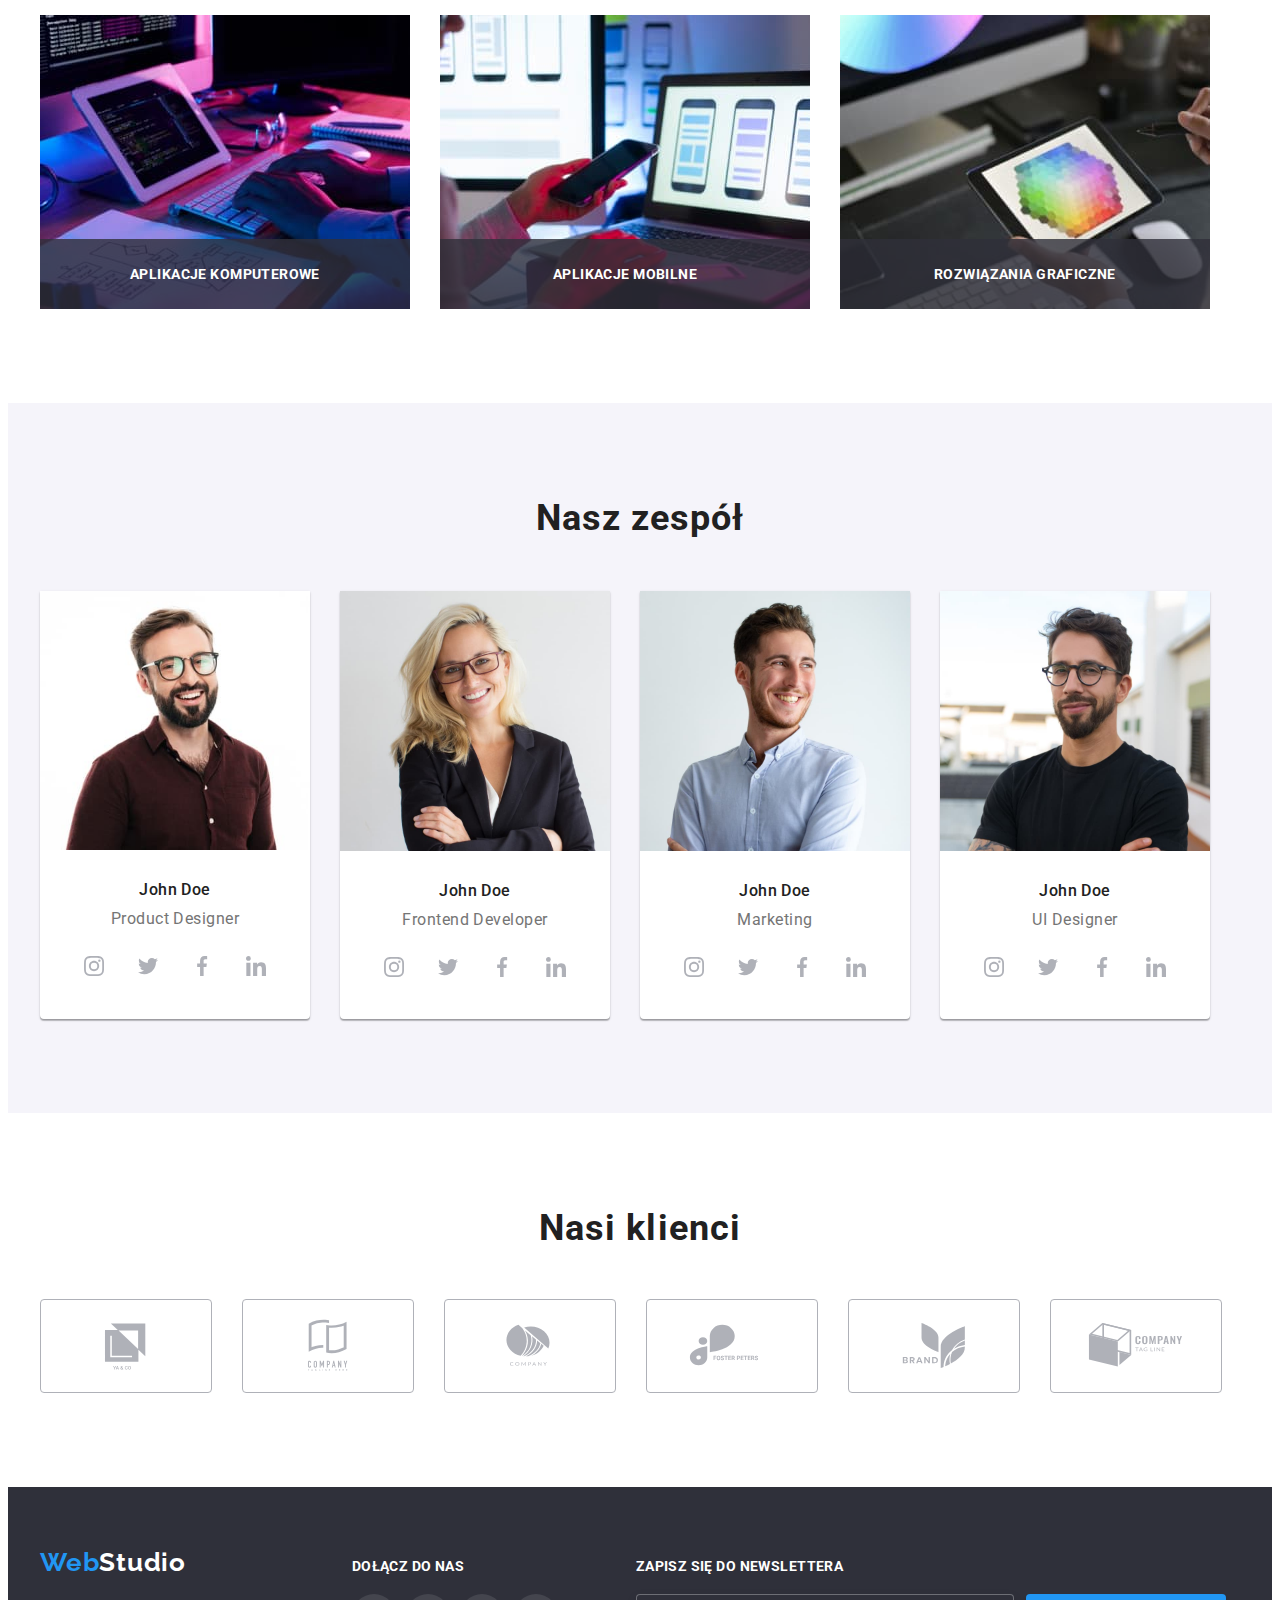
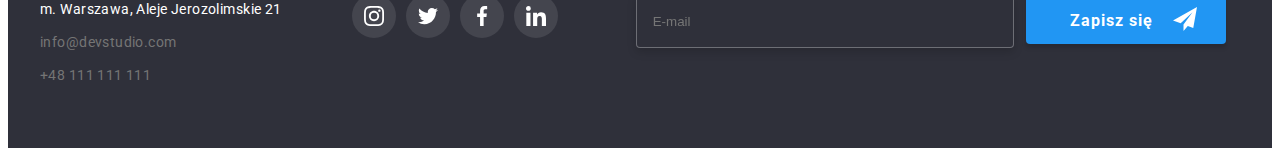
==== commit 47fdf41a: "git commit -m "feat: last correct of hw 06"" ====
--- a/index.html
+++ b/index.html
@@ -670,10 +670,10 @@
               <div class="comment-div">
                 <textarea
                   class="textarea-input"
+                  placeholder="Wprowadź tekst"
                   name="comment"
                   rows="5"
-                  placeholder="Wprowadź tekst">
-                </textarea>
+                ></textarea>
               </div>
             </label>
             <label class="regulations-label">
--- a/css/styles.css
+++ b/css/styles.css
@@ -388,7 +388,6 @@
 }
 
 .newsletter-input {
-  position: absolute;
   width: 358px;
   height: 50px;
   border: 1px solid rgba(255, 255, 255, 0.3);
@@ -575,16 +574,16 @@
   border: none;
   outline-color: transparent;
   height: 40px;
-  border: 1px solid rgba(33, 33, 33, 0.2);
+  outline: 1px solid rgba(33, 33, 33, 0.2);
   border-radius: 4px;
-  transition: border-color 250ms cubic-bezier(0.4, 0, 0.2, 1);
+  transition: outline 250ms cubic-bezier(0.4, 0, 0.2, 1);
   padding-left: 42px;
 }
 
 .comment-div {
-  border: 1px solid rgba(33, 33, 33, 0.2);
+  outline: 1px solid rgba(33, 33, 33, 0.2);
   border-radius: 4px;
-  transition: border-color 250ms cubic-bezier(0.4, 0, 0.2, 1);
+  transition: outline 250ms cubic-bezier(0.4, 0, 0.2, 1);
 }
 
 .textarea-input {
@@ -607,7 +606,11 @@
 
 .label-form:focus-within .form-input,
 .label-form:focus-within .comment-div {
-  border-color: #2196f3;
+  outline-color: #2196f3;
+}
+
+.label-form:focus-within .form-icon {
+  fill: #2196f3;
 }
 
 .form-icon {
@@ -616,11 +619,7 @@
   left: 12px;
   transform: translateY(-50%);
   fill: #212121;
-  transition: color 250ms cubic-bezier(0.4, 0, 0.2, 1);
-}
-
-.label-form:focus-within .form-icon {
-  fill: #2196f3;
+  transition: fill 250ms cubic-bezier(0.4, 0, 0.2, 1);
 }
 
 .form-checkbox {
@@ -675,6 +674,7 @@
 .regulations-label {
   display: flex;
   align-items: center;
+  margin-top: 19px;
 }
 
 .form-button {
